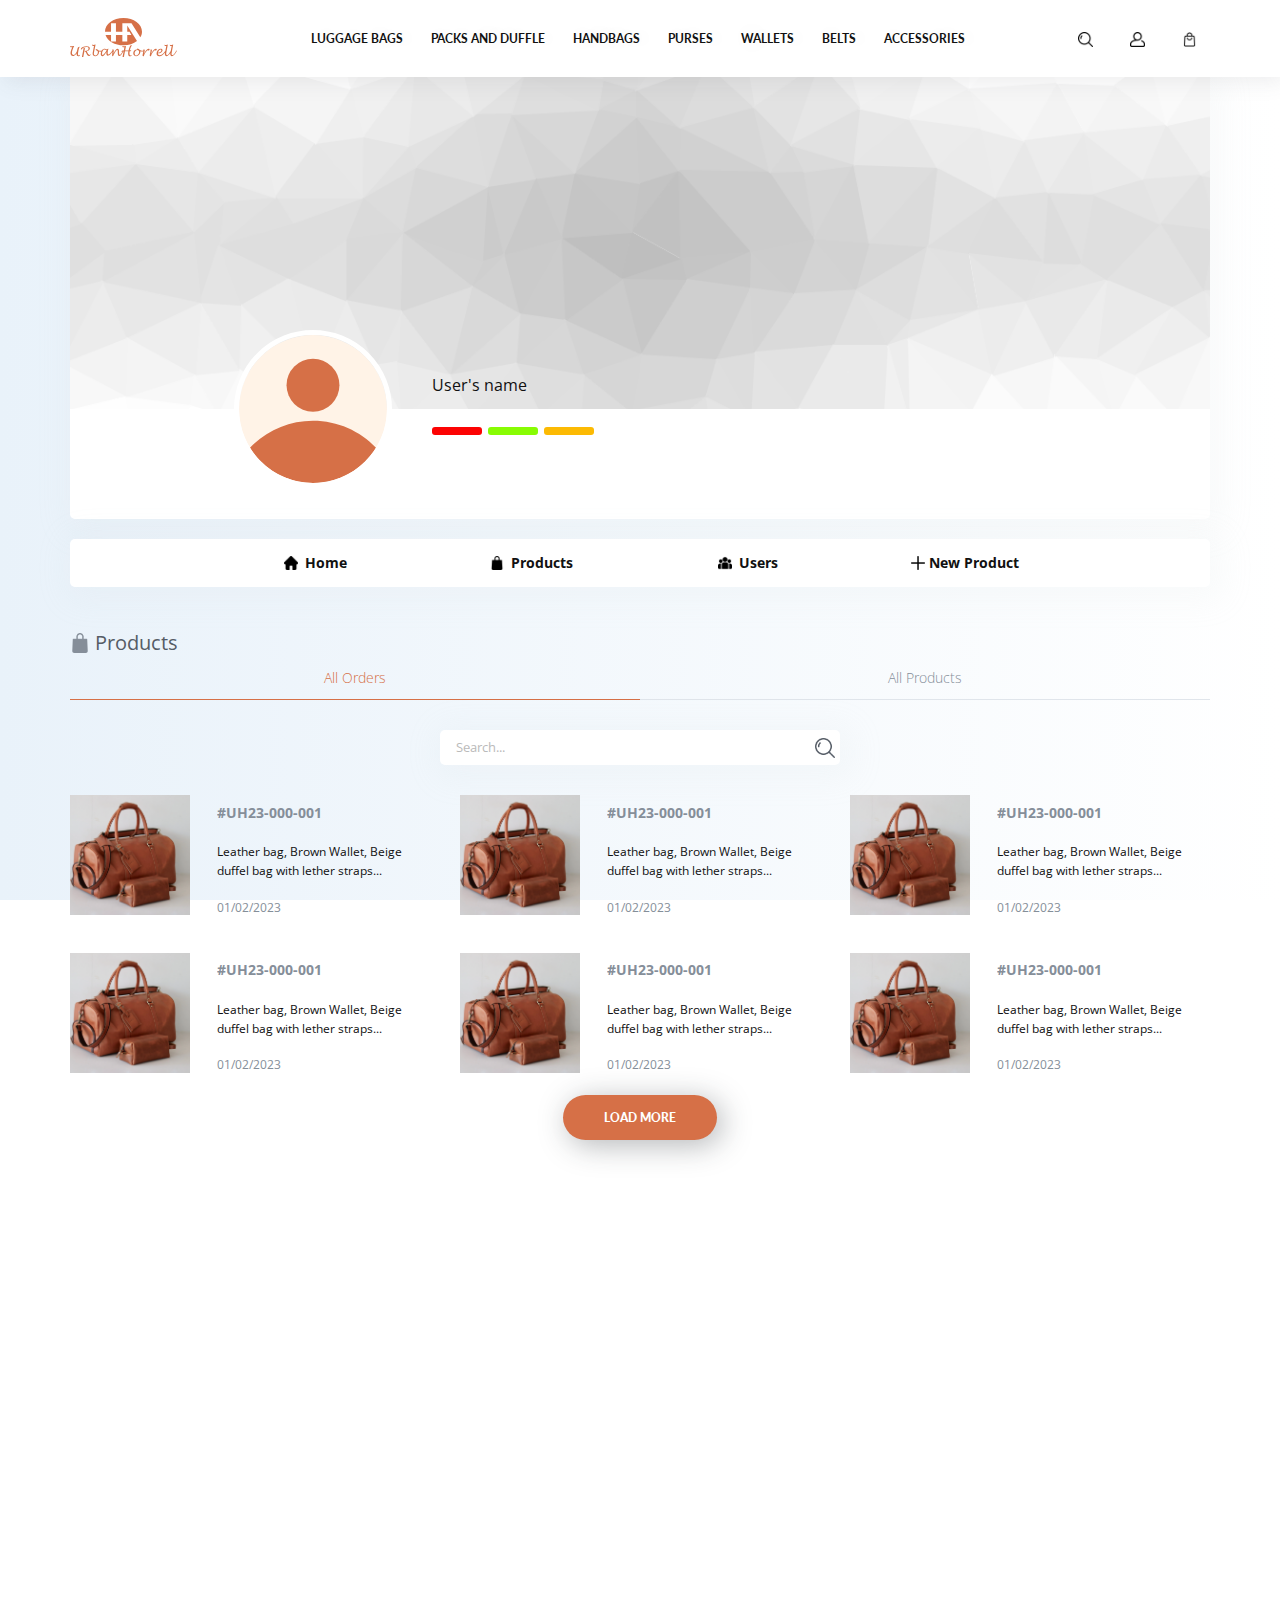
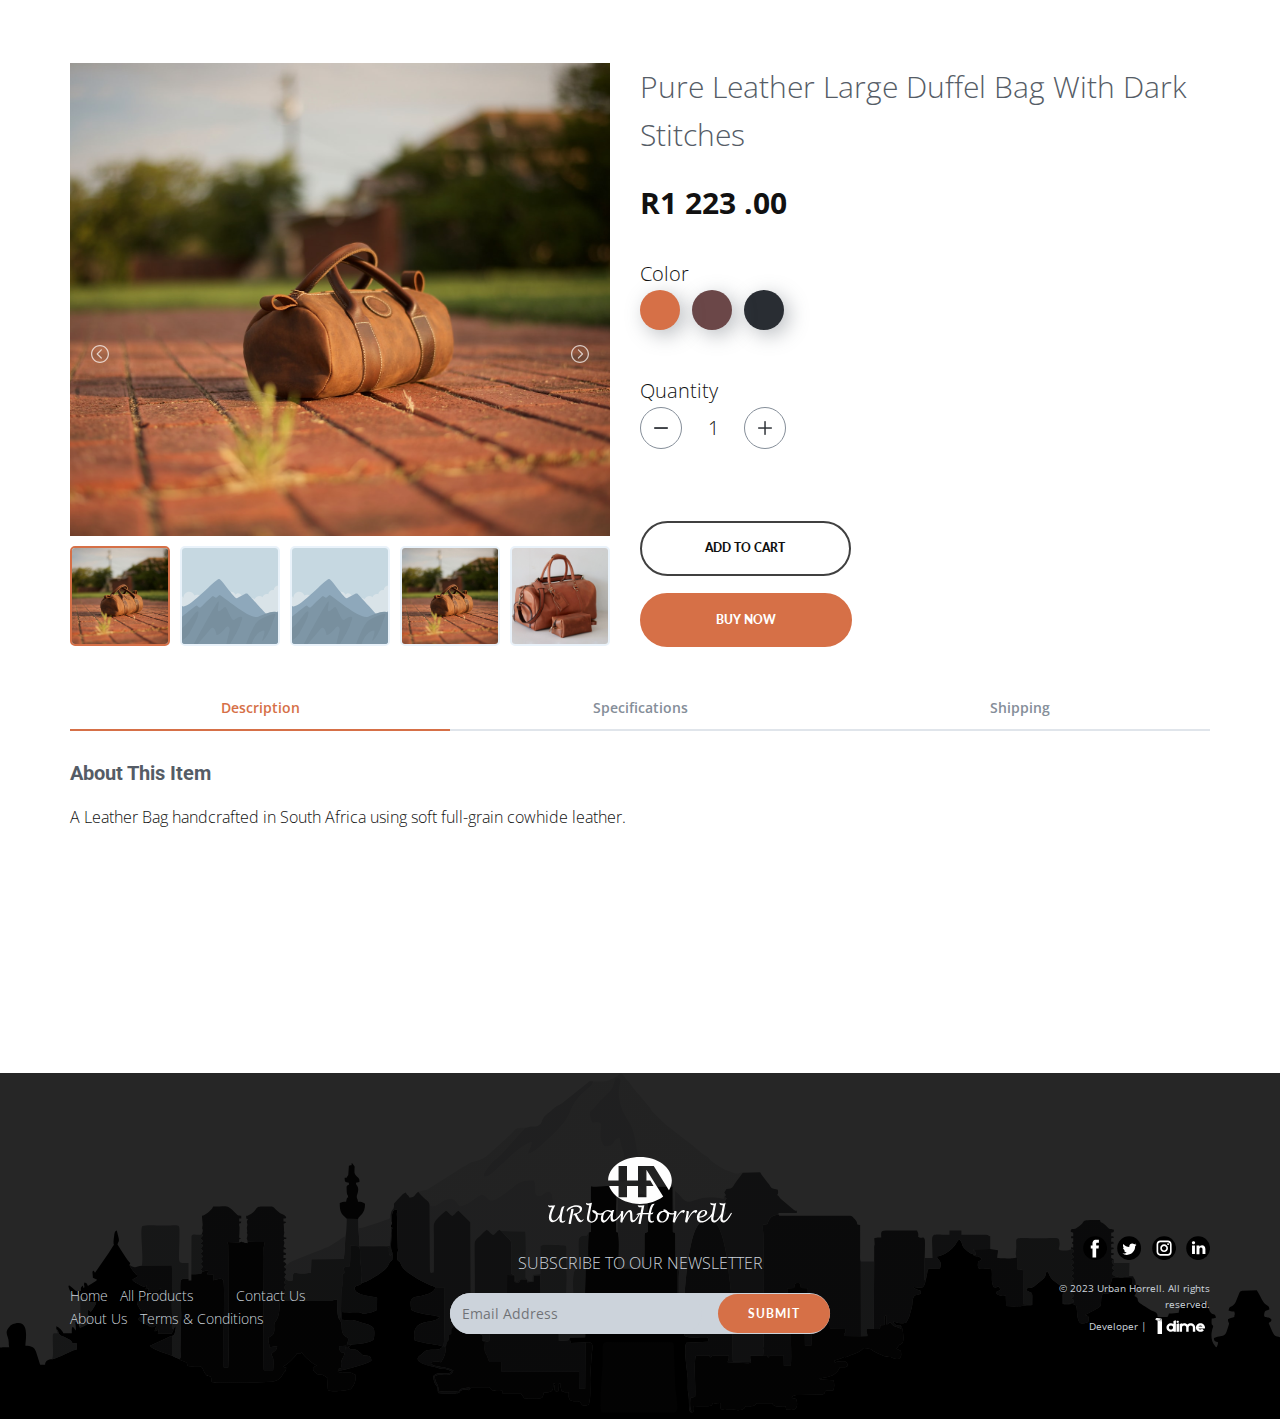
==== account.html @ 52ab2c1e "Initial Upload" ====
<!DOCTYPE html>
<html style="font-size: 16px;" lang="en"><head>
    <meta name="viewport" content="width=device-width, initial-scale=1.0">
    <meta charset="utf-8">
    <meta name="keywords" content="">
    <meta name="description" content="">
    <title>Account | Urban Horrell - Leather Bags </title>
    <link rel="stylesheet" href="nicepage.css" media="screen">
<link rel="stylesheet" href="account.css" media="screen">
    <script class="u-script" type="text/javascript" src="jquery.js" defer=""></script>
    <script class="u-script" type="text/javascript" src="nicepage.js" defer=""></script>
    <meta name="generator" content="Nicepage 5.4.4, nicepage.com">
    <meta name="referrer" content="origin">
    <link id="u-theme-google-font" rel="stylesheet" href="https://fonts.googleapis.com/css?family=Roboto:100,100i,300,300i,400,400i,500,500i,700,700i,900,900i|Open+Sans:300,300i,400,400i,500,500i,600,600i,700,700i,800,800i">
    <link id="u-page-google-font" rel="stylesheet" href="https://fonts.googleapis.com/css?family=Lato:100,100i,300,300i,400,400i,700,700i,900,900i">
<script src="https://code.jquery.com/jquery-3.6.3.min.js" integrity="sha256-pvPw+upLPUjgMXY0G+8O0xUf+/Im1MZjXxxgOcBQBXU=" crossorigin="anonymous"></script>






    <script type="application/ld+json">{
		"@context": "http://schema.org",
		"@type": "Organization",
		"name": "urban horrell",
		"logo": "images/logo.svg",
		"sameAs": []
}</script>
    <meta name="theme-color" content="#478ac9">
    <meta property="og:title" content="account">
    <meta property="og:type" content="website">
  <meta data-intl-tel-input-cdn-path="intlTelInput/"></head>
  <body class="u-body u-xl-mode" data-lang="en"><header class="u-align-center-sm u-align-center-xs u-box-shadow u-clearfix u-header u-text-shadow u-white u-header" id="sec-8e7b"><div class="u-clearfix u-sheet u-sheet-1">
        <a href="home.html" class="u-image u-logo u-image-1" data-image-width="45" data-image-height="16" title="home">
          <img src="images/logo.svg" class="u-logo-image u-logo-image-1">
        </a>
        <nav class="u-align-center u-menu u-menu-one-level u-offcanvas u-menu-1">
          <div class="menu-collapse u-custom-font u-font-lato" style="font-size: 0.625rem; font-weight: 700;">
            <a class="u-button-style u-custom-text-active-color u-custom-text-color u-custom-text-hover-color u-file-icon u-nav-link u-text-custom-color-1 u-file-icon-1" href="#">
              <img src="images/7630204-eec6f9e5.png" alt="">
            </a>
          </div>
          <div class="u-custom-menu u-nav-container">
            <ul class="u-custom-font u-font-lato u-nav u-unstyled u-nav-1"><li class="u-nav-item"><a class="u-button-style u-nav-link u-text-active-custom-color-1 u-text-hover-custom-color-1" href="bags.html" style="padding: 10px 14px;">LUGGAGE BAGS</a>
  </li><li class="u-nav-item"><a class="u-button-style u-nav-link u-text-active-custom-color-1 u-text-hover-custom-color-1" href="packs.html" style="padding: 10px 14px;">PACKS AND DUFFLE</a>
  </li><li class="u-nav-item"><a class="u-button-style u-nav-link u-text-active-custom-color-1 u-text-hover-custom-color-1" href="handbangs.html" style="padding: 10px 14px;">HANDBAGS</a>
  </li><li class="u-nav-item"><a class="u-button-style u-nav-link u-text-active-custom-color-1 u-text-hover-custom-color-1" href="purses.html" style="padding: 10px 14px;">PURSES</a>
  </li><li class="u-nav-item"><a class="u-button-style u-nav-link u-text-active-custom-color-1 u-text-hover-custom-color-1" href="wallets.html" style="padding: 10px 14px;">WALLETS</a>
  </li><li class="u-nav-item"><a class="u-button-style u-nav-link u-text-active-custom-color-1 u-text-hover-custom-color-1" href="belts.html" style="padding: 10px 14px;">BELTS</a>
  </li><li class="u-nav-item"><a class="u-button-style u-nav-link u-text-active-custom-color-1 u-text-hover-custom-color-1" href="accessories.html" style="padding: 10px 19px 10px 14px;">ACCESSORIES</a>
  </li></ul>
          </div>
          <div class="u-custom-menu u-nav-container-collapse">
            <div class="u-align-center u-container-style u-custom-color-1 u-expanded-width-md u-expanded-width-sm u-expanded-width-xs u-inner-container-layout u-opacity u-opacity-95 u-sidenav u-sidenav-1" data-offcanvas-width="820">
              <div class="u-inner-container-layout u-sidenav-overflow">
                <div class="u-menu-close"></div>
                <ul class="u-align-center u-nav u-popupmenu-items u-text-active-palette-1-light-2 u-text-hover-palette-1-light-2 u-unstyled u-nav-2"><li class="u-nav-item"><a class="u-button-style u-nav-link" href="home.html">LUGGAGE BAGS</a>
</li><li class="u-nav-item"><a class="u-button-style u-nav-link" href="packs.html">PACKS AND DUFFLE</a>
</li><li class="u-nav-item"><a class="u-button-style u-nav-link" href="handbangs.html">HANDBAGS</a>
</li><li class="u-nav-item"><a class="u-button-style u-nav-link"  href="purses.html">PURSES</a>
</li><li class="u-nav-item"><a class="u-button-style u-nav-link" href="wallets.html">WALLETS</a>
</li><li class="u-nav-item"><a class="u-button-style u-nav-link" href="belts.html">BELTS</a>
</li><li class="u-nav-item"><a class="u-button-style u-nav-link" href="accessories.html">ACCESSORIES</a>
</li></ul>
                <img class="u-hidden-lg u-hidden-xl u-image u-image-contain u-image-default u-preserve-proportions u-image-2" src="images/wlogo.svg" alt="" data-image-width="45" data-image-height="16">
                <div class="u-container-align-center u-container-style u-group u-hidden-md u-hidden-sm u-hidden-xs u-shape-rectangle u-group-1">
                  <div class="u-container-layout u-valign-middle-lg u-valign-middle-xl u-container-layout-1">
                    <div class="u-align-center u-expanded-width u-list u-list-1">
                      <div class="u-repeater u-repeater-1">
                        <div class="u-container-style u-list-item u-repeater-item">
                          <div class="u-container-layout u-similar-container u-valign-top u-container-layout-2"><span class="u-file-icon u-hover-feature u-icon u-icon-1"><img src="images/711319.png" alt=""></span>
                          </div>
                        </div>
                        <div class="u-container-style u-list-item u-repeater-item">
                          <div class="u-container-layout u-similar-container u-valign-top u-container-layout-3"><span class="u-file-icon u-hover-feature u-icon u-icon-2"><img src="images/1621561.png" alt=""></span>
                          </div>
                        </div>
                        <div class="u-container-style u-list-item u-repeater-item">
                          <div class="u-container-layout u-similar-container u-valign-top u-container-layout-4"><span class="u-file-icon u-hover-feature u-icon u-icon-3"><img src="images/2662503.png" alt=""></span>
                          </div>
                        </div>
                      </div>
                    </div>
                  </div>
                </div>
                <div class="u-container-align-center u-container-style u-group u-hidden-md u-hidden-sm u-hidden-xs u-shape-rectangle u-group-2">
                  <div class="u-container-layout u-valign-middle-lg u-valign-middle-xl u-container-layout-5">
                    <div class="u-align-center u-expanded-width u-list u-list-2">
                      <div class="u-repeater u-repeater-2">
                        <div class="u-container-style u-list-item u-repeater-item">
                          <div class="u-container-layout u-similar-container u-valign-top u-container-layout-6"><span class="u-file-icon u-hover-feature u-icon u-icon-4"><img src="images/711319.png" alt=""></span>
                          </div>
                        </div>
                        <div class="u-container-style u-list-item u-repeater-item">
                          <div class="u-container-layout u-similar-container u-valign-top u-container-layout-7"><span class="u-file-icon u-hover-feature u-icon u-icon-5"><img src="images/1621561.png" alt=""></span>
                          </div>
                        </div>
                        <div class="u-container-style u-list-item u-repeater-item">
                          <div class="u-container-layout u-similar-container u-valign-top u-container-layout-8"><span class="u-file-icon u-hover-feature u-icon u-icon-6"><img src="images/2662503.png" alt=""></span>
                          </div>
                        </div>
                      </div>
                    </div>
                  </div>
                </div>
              </div>
            </div>
            <div class="u-black u-menu-overlay u-opacity u-opacity-70"></div>
          </div>
          <!--Search Sectio-->
          <style media="screen">

          </style>
          <div class="search">
            <input type="text" name="" value="" placeholder="Search...">
            <span class="close_search">&#10005;</span>
          </div>
          <div class="search_results">
            <table class="result_row" data-href="product.html" >
              <tr>
                <td class="piccell">
                  <img src="images/bag.webp" width="80px" height="80px" alt="bag">
                </td>
                <td class="namecell">Leather Bag With Dark Straps</td>
                <td class="pricecell">R123.00</td>
              </tr>
            </table>
            <table class="result_row" data-href="product.html" >
              <tr>
                <td class="piccell">
                  <img src="images/bag.webp" width="80px" height="80px" alt="bag">
                </td>
                <td class="namecell">Leather Bag With Dark Straps</td>
                <td class="pricecell">R123.00</td>
              </tr>
            </table>
            <table class="result_row" data-href="product.html" >
              <tr>
                <td class="piccell">
                  <img src="images/bag.webp" width="80px" height="80px" alt="bag">
                </td>
                <td class="namecell">Leather Bag With Dark Straps</td>
                <td class="pricecell">R123.00</td>
              </tr>
            </table>


          </div>
          <!--End Search-->
        </nav>
        <div class="u-container-align-center u-container-style u-group u-hidden-md u-hidden-sm u-hidden-xs u-shape-rectangle u-group-3">
          <div class="u-container-layout u-valign-middle-lg u-valign-middle-xl u-container-layout-9">
            <div class="u-align-center u-expanded-width u-list u-list-3">
              <div class="u-repeater u-repeater-3">
                <div class="u-container-style u-list-item u-repeater-item" title="Search">
                  <div class="u-container-layout u-similar-container u-valign-top u-container-layout-10 search_icon"><span class="u-file-icon u-hover-feature u-icon u-icon-7"><img src="images/711319.png" alt=""></span>
                  </div>
                </div>
                <div class="u-container-style u-list-item u-repeater-item" data-href="account.html" title="Account">
                  <div class="u-container-layout u-similar-container u-valign-top u-container-layout-11"><span class="u-file-icon u-hover-feature u-icon u-icon-8"><img src="images/1621561.png" alt=""></span>
                  </div>
                </div>
                <div class="u-container-style u-list-item u-repeater-item" data-href="cart.html" title="Shopping Cart">
                  <div class="u-container-layout u-similar-container u-valign-top u-container-layout-12"><span class="u-file-icon u-hover-feature u-icon u-icon-9"><img src="images/2662503.png" alt=""></span>
                  </div>
                </div>
              </div>
            </div>
          </div>
        </div>
      </div></header>
    <section class="u-clearfix u-section-1" id="sec-8ab8">
      <div class="u-clearfix u-sheet u-sheet-1">
        <div class="u-container-style u-expanded-width u-group u-radius-5 u-shape-round u-white u-group-1">
          <div class="u-container-layout u-valign-bottom-xs u-container-layout-1">
            <div class="u-container-style u-expanded-width u-group u-image u-image-1" data-image-width="1192" data-image-height="580">
              <div class="u-container-layout u-container-layout-2">
                <div class="u-align-center u-clearfix u-layout-wrap u-layout-wrap-1">
                  <div class="u-layout">
                    <div class="u-layout-row">
                      <div class="u-container-style u-layout-cell u-size-15 u-layout-cell-1">
                        <div class="u-container-layout u-valign-bottom u-container-layout-3">
                          <img class="u-align-center u-border-5 u-border-white u-image u-image-circle u-image-contain u-preserve-proportions u-image-2" src="images/user.svg" alt="" data-image-width="28" data-image-height="28">
                        </div>
                      </div>
                      <div class="u-container-style u-layout-cell u-size-45 u-layout-cell-2">
                        <div class="u-container-layout u-container-layout-4">
                          <div class="u-expanded-width u-table u-table-responsive u-table-1">
                            <style media="screen">
                              .access_levels{
                                display: inline-block;
                                border-radius: 3px;
                                width: 50px;
                                height: 8px;
                                margin-right: 6px;
                              }
                              #level_1{
                                background:#fc0303;
                              }

                              #level_2{
                                background:#88fc03;
                              }

                              #level_3{
                                background:#fcba03;
                              }
                            </style>
                            <table class="u-table-entity">
                              <colgroup>
                                <col width="100%">
                              </colgroup>
                              <tbody class="u-table-body">
                                <tr style="height: 45px;">
                                  <td class="u-table-cell">User's name</td>
                                </tr>
                                <tr style="height: 45px;">
                                  <td class="u-table-cell u-table-cell-2"> <span class="access_levels" id="level_1"></span><span class="access_levels" id="level_2"></span><span class="access_levels" id="level_3"></span></td>
                                </tr>
                              </tbody>
                            </table>
                          </div>
                        </div>
                      </div>
                    </div>
                  </div>
                </div>
              </div>
            </div>
          </div>
        </div>
      </div>
    </section>
    <section class="u-clearfix u-section-2" id="sec-aa7a">
      <div class="u-clearfix u-sheet u-valign-middle u-sheet-1">
        <div class="u-container-style u-expanded-width u-group u-radius-5 u-shape-round u-white u-group-1">
          <div class="u-container-layout u-container-layout-1">
            <div class="u-align-center u-list u-list-1">
              <div class="u-repeater u-repeater-1">
                <div class="u-container-style u-hover-feature u-list-item u-repeater-item u-shape-rectangle u-list-item-1" data-href="account.html" title="account">
                  <div class="u-container-layout u-similar-container u-container-layout-2">
                    <p class="u-align-center u-text u-text-default u-text-1"><span class="u-file-icon u-icon u-icon-1"><img src="images/1946436.png" alt=""></span>&nbsp;Home
                    </p>
                  </div>
                </div>
                <div class="u-container-style u-hover-feature u-list-item u-repeater-item u-shape-rectangle u-list-item-2" data-href="account.html#sec-a807">
                  <div class="u-container-layout u-similar-container u-container-layout-3">
                    <p class="u-align-center u-text u-text-default u-text-2"><span class="u-file-icon u-icon u-icon-2"><img src="images/2430422.png" alt=""></span>&nbsp;​Products
                    </p>
                  </div>
                </div>
                <div class="u-container-style u-hover-feature u-list-item u-repeater-item u-shape-rectangle u-list-item-3" data-href="account.html#sec-451f">
                  <div class="u-container-layout u-similar-container u-container-layout-4">
                    <p class="u-align-center u-text u-text-default u-text-3"><span class="u-file-icon u-icon u-icon-3"><img src="images/681494.png" alt=""></span>&nbsp;Users
                    </p>
                  </div>
                </div>
                <div class="u-container-style u-hover-feature u-list-item u-repeater-item u-shape-rectangle u-list-item-4" data-href="account.html#sec-2985">
                  <div class="u-container-layout u-similar-container u-container-layout-5">
                    <p class="u-align-center u-text u-text-default u-text-4"><span class="u-file-icon u-icon u-icon-4"><img src="images/1828925.png" alt=""></span>&nbsp;New Product
                    </p>
                  </div>
                </div>
              </div>
            </div>
          </div>
        </div>
      </div>
    </section>
    <style media="screen">
      .product_search{
        border: 0;
        font-size: 13px;
        color: gray;
        margin-left: 10px;
      }
      .order_table{
        overflow: hidden;
      }
      .order_table img{
        object-fit: cover;
        }
      .order_table td{
      padding: 0 !important;
      overflow: hidden;
        }
    </style>
    <section class="u-clearfix u-section-3" id="sec-a807">
      <div class="u-clearfix u-sheet u-sheet-1">
        <p class="u-align-left u-text u-text-palette-5-dark-2 u-text-1"><span class="u-file-icon u-icon u-text-palette-5-dark-1 u-icon-1"><img src="images/2430422-a87044a3.png" alt=""></span>&nbsp;Products
        </p>
        <div class="u-expanded-width u-tab-links-align-justify u-tabs u-tabs-1">
          <ul class="u-spacing-0 u-tab-list u-unstyled" role="tablist">
            <li class="u-tab-item" role="presentation">
              <a class="active u-border-1 u-border-active-custom-color-1 u-border-hover-custom-color-2 u-border-no-left u-border-no-right u-border-no-top u-border-palette-5-light-2 u-button-style u-tab-link u-text-active-custom-color-1 u-text-palette-5-dark-1 u-tab-link-1" id="link-tab-e131" href="#tab-e131" role="tab" aria-controls="tab-e131" aria-selected="true">All Orders</a>
            </li>
            <li class="u-tab-item" role="presentation">
              <a class="u-border-1 u-border-active-custom-color-1 u-border-hover-custom-color-2 u-border-no-left u-border-no-right u-border-no-top u-border-palette-5-light-2 u-button-style u-tab-link u-text-active-custom-color-1 u-text-palette-5-dark-1 u-tab-link-2" id="link-tab-e8c5" href="#tab-e8c5" role="tab" aria-controls="tab-e8c5" aria-selected="false">All Products</a>
            </li>
          </ul>
          <div class="u-tab-content">
            <div class="u-align-left u-container-style u-shape-rectangle u-tab-active u-tab-pane" id="tab-e131" role="tabpanel" aria-labelledby="link-tab-e131">
              <div class="u-container-layout u-container-layout-1">
                <div class="u-container-align-center u-container-style u-group u-radius-5 u-shape-round u-white u-group-1">
                  <div class="u-container-layout u-container-layout-2 search_holder">
                    <div class="u-container-align-left u-container-style u-group u-shape-rectangle u-group-2">
                      <input class="u-container-layout u-container-layout-3 product_search" type="text" name="search" value="" placeholder="Search...">
                    </div><span class="u-align-center u-file-icon u-icon u-text-palette-5-dark-2 u-icon-2"><img src="images/711319-fee4ad7f.png" alt=""></span>
                  </div>
                </div>
                <div class="u-expanded-width u-list u-list-1">
                  <div class="u-repeater u-repeater-1">
                    <div class="u-container-style u-hover-feature u-list-item u-radius-5 u-repeater-item u-shape-round u-list-item-1" data-href="orders.html" title="order">
                      <div class="u-container-layout u-similar-container u-container-layout-4">
                        <div class="u-table u-table-responsive u-table-1">
                          <table class="u-table-entity order_table">
                            <colgroup>
                              <col width="40.8%">
                              <col width="59.2%">
                            </colgroup>
                            <tbody class="u-table-body">
                              <tr>
                                <td class="u-table-cell" rowspan="3">
                                  <img src="images/bag.webp" width="120px" height="120px" alt="bag">
                                </td>
                                <td class="u-table-cell u-text-palette-5-dark-1 u-table-cell-2">#UH23-000-001</td>
                              </tr>
                              <tr>
                                <td class="u-table-cell u-table-cell-4">Leather bag, Brown Wallet, Beige duffel bag with lether straps...</td>
                              </tr>
                              <tr>
                                <td class="u-table-cell u-text-palette-5-dark-1 u-table-cell-6">01/02/2023</td>
                              </tr>
                            </tbody>
                          </table>
                        </div>
                      </div>
                    </div>
                    <div class="u-container-style u-hover-feature u-list-item u-radius-5 u-repeater-item u-shape-round u-list-item-2" data-href="orders.html" title="order">
                      <div class="u-container-layout u-similar-container u-container-layout-5">
                        <div class="u-table u-table-responsive u-table-1">
                          <table class="u-table-entity order_table">
                            <colgroup>
                              <col width="40.8%">
                              <col width="59.2%">
                            </colgroup>
                            <tbody class="u-table-body">
                              <tr>
                                <td class="u-table-cell" rowspan="3">
                                  <img src="images/bag.webp" width="120px" height="120px" alt="bag">
                                </td>
                                <td class="u-table-cell u-text-palette-5-dark-1 u-table-cell-2">#UH23-000-001</td>
                              </tr>
                              <tr>
                                <td class="u-table-cell u-table-cell-4">Leather bag, Brown Wallet, Beige duffel bag with lether straps...</td>
                              </tr>
                              <tr>
                                <td class="u-table-cell u-text-palette-5-dark-1 u-table-cell-6">01/02/2023</td>
                              </tr>
                            </tbody>
                          </table>
                        </div></div>
                    </div>
                    <div class="u-container-style u-hover-feature u-list-item u-radius-5 u-repeater-item u-shape-round u-list-item-3"  data-href="orders.html" title="order">
                      <div class="u-container-layout u-similar-container u-container-layout-6">
                        <div class="u-table u-table-responsive u-table-1">
                          <table class="u-table-entity order_table">
                            <colgroup>
                              <col width="40.8%">
                              <col width="59.2%">
                            </colgroup>
                            <tbody class="u-table-body">
                              <tr>
                                <td class="u-table-cell" rowspan="3">
                                  <img src="images/bag.webp" width="120px" height="120px" alt="bag">
                                </td>
                                <td class="u-table-cell u-text-palette-5-dark-1 u-table-cell-2">#UH23-000-001</td>
                              </tr>
                              <tr>
                                <td class="u-table-cell u-table-cell-4">Leather bag, Brown Wallet, Beige duffel bag with lether straps...</td>
                              </tr>
                              <tr>
                                <td class="u-table-cell u-text-palette-5-dark-1 u-table-cell-6">01/02/2023</td>
                              </tr>
                            </tbody>
                          </table>
                        </div></div>
                    </div>
                    <div class="u-container-style u-hover-feature u-list-item u-radius-5 u-repeater-item u-shape-round u-list-item-4" data-href="orders.html" title="order">
                      <div class="u-container-layout u-similar-container u-container-layout-7">
                        <div class="u-table u-table-responsive u-table-1">
                          <table class="u-table-entity order_table">
                            <colgroup>
                              <col width="40.8%">
                              <col width="59.2%">
                            </colgroup>
                            <tbody class="u-table-body">
                              <tr>
                                <td class="u-table-cell" rowspan="3">
                                  <img src="images/bag.webp" width="120px" height="120px" alt="bag">
                                </td>
                                <td class="u-table-cell u-text-palette-5-dark-1 u-table-cell-2">#UH23-000-001</td>
                              </tr>
                              <tr>
                                <td class="u-table-cell u-table-cell-4">Leather bag, Brown Wallet, Beige duffel bag with lether straps...</td>
                              </tr>
                              <tr>
                                <td class="u-table-cell u-text-palette-5-dark-1 u-table-cell-6">01/02/2023</td>
                              </tr>
                            </tbody>
                          </table>
                        </div></div>
                    </div>
                    <div class="u-container-style u-hover-feature u-list-item u-radius-5 u-repeater-item u-shape-round u-list-item-5" data-href="orders.html" title="order">
                      <div class="u-container-layout u-similar-container u-container-layout-8">
                        <div class="u-table u-table-responsive u-table-1">
                          <table class="u-table-entity order_table">
                            <colgroup>
                              <col width="40.8%">
                              <col width="59.2%">
                            </colgroup>
                            <tbody class="u-table-body">
                              <tr>
                                <td class="u-table-cell" rowspan="3">
                                  <img src="images/bag.webp" width="120px" height="120px" alt="bag">
                                </td>
                                <td class="u-table-cell u-text-palette-5-dark-1 u-table-cell-2">#UH23-000-001</td>
                              </tr>
                              <tr>
                                <td class="u-table-cell u-table-cell-4">Leather bag, Brown Wallet, Beige duffel bag with lether straps...</td>
                              </tr>
                              <tr>
                                <td class="u-table-cell u-text-palette-5-dark-1 u-table-cell-6">01/02/2023</td>
                              </tr>
                            </tbody>
                          </table>
                        </div></div>
                    </div>
                    <div class="u-container-style u-hover-feature u-list-item u-radius-5 u-repeater-item u-shape-round u-list-item-6" data-href="orders.html" title="order">
                      <div class="u-container-layout u-similar-container u-container-layout-9">
                        <div class="u-table u-table-responsive u-table-1">
                          <table class="u-table-entity order_table">
                            <colgroup>
                              <col width="40.8%">
                              <col width="59.2%">
                            </colgroup>
                            <tbody class="u-table-body">
                              <tr>
                                <td class="u-table-cell" rowspan="3">
                                  <img src="images/bag.webp" width="120px" height="120px" alt="bag">
                                </td>
                                <td class="u-table-cell u-text-palette-5-dark-1 u-table-cell-2">#UH23-000-001</td>
                              </tr>
                              <tr>
                                <td class="u-table-cell u-table-cell-4">Leather bag, Brown Wallet, Beige duffel bag with lether straps...</td>
                              </tr>
                              <tr>
                                <td class="u-table-cell u-text-palette-5-dark-1 u-table-cell-6">01/02/2023</td>
                              </tr>
                            </tbody>
                          </table>
                        </div></div>
                    </div>
                  </div>
                </div>

                <a href="#" class="u-align-center u-border-none u-btn u-btn-round u-button-style u-custom-color-1 u-custom-font u-font-lato u-radius-50 u-btn-1">LOAD MORE</a>
              </div>
            </div>
            <div class="u-align-left u-container-style u-shape-rectangle u-tab-pane" id="tab-e8c5" role="tabpanel" aria-labelledby="link-tab-e8c5">
              <div class="u-container-layout u-valign-top u-container-layout-10">
                <div class="u-container-align-center u-container-style u-group u-radius-5 u-shape-round u-white u-group-3">
                  <div class="u-container-layout u-container-layout-11">
                    <div class="u-container-align-left u-container-style u-group u-shape-rectangle u-group-4">
                      <input class="u-container-layout u-container-layout-12 product_search" type="text" name="search" value="" placeholder="Search...">
                    </div><span class="u-align-center u-file-icon u-icon u-text-palette-5-dark-1 u-icon-3"><img src="images/711319-3073e363.png" alt=""></span>
                  </div>
                </div>
                <div class="u-expanded-width u-list u-list-2">
                  <div class="u-repeater u-repeater-2">
                    <div class="u-container-style u-hover-feature u-list-item u-radius-5 u-repeater-item u-shape-round u-list-item-7" data-href="product.html" title="home">
                      <div class="u-container-layout u-similar-container u-valign-top u-container-layout-13">
                        <img class="u-image u-image-default u-preserve-proportions u-image-1" src="images/duffel.jpg" alt="" data-image-width="1920" data-image-height="1281">
                        <div class="u-expanded-width u-table u-table-responsive u-table-2">
                          <table class="u-table-entity">
                            <colgroup>
                              <col width="100%">
                            </colgroup>
                            <tbody class="u-table-body">
                              <tr style="height: 45px;">
                                <td class="u-table-cell u-text-palette-5-dark-2 u-table-cell-7">Pure Leather Large Duffel Bag With Dark..<br>
                                </td>
                              </tr>
                            </tbody>
                          </table>
                        </div>
                      </div>
                    </div>
                    <div class="u-container-style u-hover-feature u-list-item u-radius-5 u-repeater-item u-shape-round u-list-item-8" data-href="product.html">
                      <div class="u-container-layout u-similar-container u-valign-top u-container-layout-14">
                        <img class="u-image u-image-default u-preserve-proportions u-image-2" src="images/DSC0798_250x2502x.webp" alt="" data-image-width="500" data-image-height="492">
                        <div class="u-expanded-width u-table u-table-responsive u-table-3">
                          <table class="u-table-entity">
                            <colgroup>
                              <col width="100%">
                            </colgroup>
                            <tbody class="u-table-body">
                              <tr style="height: 47px;">
                                <td class="u-table-cell u-text-palette-5-dark-2 u-table-cell-8"> Pure Leather Large Duffel Bag With Dark..<br>
                                </td>
                              </tr>
                            </tbody>
                          </table>
                        </div>
                      </div>
                    </div>
                    <div class="u-container-style u-hover-feature u-list-item u-radius-5 u-repeater-item u-shape-round u-list-item-9" data-href="product.html">
                      <div class="u-container-layout u-similar-container u-valign-top u-container-layout-15">
                        <img class="u-image u-image-default u-preserve-proportions u-image-3" src="images/duffel.jpg" alt="" data-image-width="1920" data-image-height="1281">
                        <div class="u-expanded-width u-table u-table-responsive u-table-4">
                          <table class="u-table-entity">
                            <colgroup>
                              <col width="100%">
                            </colgroup>
                            <tbody class="u-table-body">
                              <tr style="height: 47px;">
                                <td class="u-table-cell u-text-palette-5-dark-2 u-table-cell-9"> Pure Leather Large Duffel Bag With Dark..<br>
                                </td>
                              </tr>
                            </tbody>
                          </table>
                        </div>
                      </div>
                    </div>
                    <div class="u-container-style u-hover-feature u-list-item u-radius-5 u-repeater-item u-shape-round u-list-item-10" data-href="product.html">
                      <div class="u-container-layout u-similar-container u-valign-top u-container-layout-16">
                        <img class="u-image u-image-default u-preserve-proportions u-image-4" src="images/duffel.jpg" alt="" data-image-width="1920" data-image-height="1281">
                        <div class="u-expanded-width u-table u-table-responsive u-table-5">
                          <table class="u-table-entity">
                            <colgroup>
                              <col width="100%">
                            </colgroup>
                            <tbody class="u-table-body">
                              <tr style="height: 69px;">
                                <td class="u-table-cell u-text-palette-5-dark-2 u-table-cell-10"> Pure Leather Large Duffel Bag With Dark..<br>
                                </td>
                              </tr>
                            </tbody>
                          </table>
                        </div>
                      </div>
                    </div>
                    <div class="u-container-style u-hover-feature u-list-item u-radius-5 u-repeater-item u-shape-round u-list-item-11" data-href="product.html">
                      <div class="u-container-layout u-similar-container u-valign-top u-container-layout-17">
                        <img class="u-image u-image-default u-preserve-proportions u-image-5" src="images/duffel.jpg" alt="" data-image-width="1920" data-image-height="1281">
                        <div class="u-expanded-width u-table u-table-responsive u-table-6">
                          <table class="u-table-entity">
                            <colgroup>
                              <col width="100%">
                            </colgroup>
                            <tbody class="u-table-body">
                              <tr style="height: 47px;">
                                <td class="u-table-cell u-text-palette-5-dark-2 u-table-cell-11"> Pure Leather Large Duffel Bag With Dark..<br>
                                </td>
                              </tr>
                            </tbody>
                          </table>
                        </div>
                      </div>
                    </div>
                    <div class="u-container-style u-hover-feature u-list-item u-radius-5 u-repeater-item u-shape-round u-list-item-12" data-href="product.html">
                      <div class="u-container-layout u-similar-container u-valign-top u-container-layout-18">
                        <img class="u-image u-image-default u-preserve-proportions u-image-6" src="images/duffel.jpg" alt="" data-image-width="1920" data-image-height="1281">
                        <div class="u-expanded-width u-table u-table-responsive u-table-7">
                          <table class="u-table-entity">
                            <colgroup>
                              <col width="100%">
                            </colgroup>
                            <tbody class="u-table-body">
                              <tr style="height: 47px;">
                                <td class="u-table-cell u-text-palette-5-dark-2 u-table-cell-12"> Pure Leather Large Duffel Bag With Dark..<br>
                                </td>
                              </tr>
                            </tbody>
                          </table>
                        </div>
                      </div>
                    </div>
                    <div class="u-container-style u-hover-feature u-list-item u-radius-5 u-repeater-item u-shape-round u-list-item-13" data-href="product.html">
                      <div class="u-container-layout u-similar-container u-valign-top u-container-layout-19">
                        <img class="u-image u-image-default u-preserve-proportions u-image-7" src="images/duffel.jpg" alt="" data-image-width="1920" data-image-height="1281">
                        <div class="u-expanded-width u-table u-table-responsive u-table-8">
                          <table class="u-table-entity">
                            <colgroup>
                              <col width="100%">
                            </colgroup>
                            <tbody class="u-table-body">
                              <tr style="height: 47px;">
                                <td class="u-table-cell u-text-palette-5-dark-2 u-table-cell-13"> Pure Leather Large Duffel Bag With Dark..<br>
                                </td>
                              </tr>
                            </tbody>
                          </table>
                        </div>
                      </div>
                    </div>
                  </div>
                </div>
                <a href="#" class="u-align-center u-border-none u-btn u-btn-round u-button-style u-custom-color-1 u-custom-font u-font-lato u-radius-50 u-btn-2">LOAD MORE</a>
              </div>
            </div>
          </div>
        </div>
      </div>

    </section>
    <section class="u-align-center u-clearfix u-white u-section-4" id="sec-451f">
      <div class="u-clearfix u-sheet u-valign-middle u-sheet-1"></div>
    </section>
    <section class="u-clearfix u-section-5" id="sec-2985">
      <div class="u-clearfix u-sheet u-sheet-1">
        <div class="u-clearfix u-expanded-width u-layout-wrap u-layout-wrap-1">
          <div class="u-layout">
            <div class="u-layout-row">
              <div class="u-container-style u-layout-cell u-size-30 u-layout-cell-1">
                <div class="u-container-layout u-container-layout-1">
                  <div class="u-align-center u-carousel u-expanded-width u-gallery u-layout-thumbnails u-lightbox u-no-transition u-show-text-always u-gallery-1" id="carousel-e131" data-interval="5000" data-u-ride="carousel">
                    <div class="u-carousel-inner u-gallery-inner" role="listbox">
                      <div class="u-active u-carousel-item u-gallery-item u-shape-rectangle u-carousel-item-1">
                        <div class="u-back-slide" data-image-width="1920" data-image-height="1281">
                          <img class="u-back-image u-expanded" src="images/duffel.jpg" alt="Leather item">
                        </div>
                        <div class="u-over-slide u-over-slide-1">
                          <h3 class="u-gallery-heading">Sample Title</h3>
                          <p class="u-gallery-text">Sample Text</p>
                        </div>
                      </div>
                      <div class="u-carousel-item u-gallery-item u-shape-rectangle u-carousel-item-2">
                        <div class="u-back-slide">
                          <img class="u-back-image u-expanded" src="[data-uri]">
                        </div>
                        <div class="u-over-slide u-over-slide-2">
                          <h3 class="u-gallery-heading">Sample Title</h3>
                          <p class="u-gallery-text">Sample Text</p>
                        </div>
                      </div>
                      <div class="u-carousel-item u-gallery-item u-shape-rectangle u-carousel-item-3" data-image-width="2836" data-image-height="1875">
                        <div class="u-back-slide">
                          <img class="u-back-image u-expanded" src="[data-uri]">
                        </div>
                        <div class="u-over-slide u-over-slide-3">
                          <h3 class="u-gallery-heading">Sample Title</h3>
                          <p class="u-gallery-text">Sample Text</p>
                        </div>
                      </div>
                      <div class="u-carousel-item u-gallery-item u-shape-rectangle u-carousel-item-4" data-image-width="1920" data-image-height="1281">
                        <div class="u-back-slide">
                          <img class="u-back-image u-expanded" src="images/duffel.jpg">
                        </div>
                        <div class="u-over-slide u-over-slide-4">
                          <h3 class="u-gallery-heading"></h3>
                          <p class="u-gallery-text"></p>
                        </div>
                        <style data-mode="XL" data-visited="true"></style>
                        <style data-mode="LG" data-visited="true"></style>
                        <style data-mode="MD" data-visited="true"></style>
                        <style data-mode="SM" data-visited="true"></style>
                        <style data-mode="XS"></style>
                      </div>
                      <div class="u-carousel-item u-gallery-item u-shape-rectangle u-carousel-item-5" data-image-width="3000" data-image-height="2000">
                        <div class="u-back-slide">
                          <img class="u-back-image u-expanded" src="images/bag.webp">
                        </div>
                        <div class="u-over-slide u-over-slide-5">
                          <h3 class="u-gallery-heading"></h3>
                          <p class="u-gallery-text"></p>
                        </div>
                        <style data-mode="XL" data-visited="true"></style>
                        <style data-mode="LG" data-visited="true"></style>
                        <style data-mode="MD" data-visited="true"></style>
                        <style data-mode="SM" data-visited="true"></style>
                        <style data-mode="XS"></style>
                      </div>
                    </div>
                    <a class="u-absolute-vcenter u-carousel-control u-carousel-control-prev u-opacity u-opacity-70 u-spacing-10 u-text-white u-carousel-control-1" href="#carousel-e131" role="button" data-u-slide="prev">
                      <span aria-hidden="true">
                        <svg viewBox="0 0 129 129"><path d="m64.5,122.6c32,0 58.1-26 58.1-58.1s-26-58-58.1-58-58,26-58,58 26,58.1 58,58.1zm0-108c27.5,5.32907e-15 49.9,22.4 49.9,49.9s-22.4,49.9-49.9,49.9-49.9-22.4-49.9-49.9 22.4-49.9 49.9-49.9z"></path><path d="m70,93.5c0.8,0.8 1.8,1.2 2.9,1.2 1,0 2.1-0.4 2.9-1.2 1.6-1.6 1.6-4.2 0-5.8l-23.5-23.5 23.5-23.5c1.6-1.6 1.6-4.2 0-5.8s-4.2-1.6-5.8,0l-26.4,26.4c-0.8,0.8-1.2,1.8-1.2,2.9s0.4,2.1 1.2,2.9l26.4,26.4z"></path></svg>
                      </span>
                      <span class="sr-only">
                        <svg viewBox="0 0 129 129"><path d="m64.5,122.6c32,0 58.1-26 58.1-58.1s-26-58-58.1-58-58,26-58,58 26,58.1 58,58.1zm0-108c27.5,5.32907e-15 49.9,22.4 49.9,49.9s-22.4,49.9-49.9,49.9-49.9-22.4-49.9-49.9 22.4-49.9 49.9-49.9z"></path><path d="m70,93.5c0.8,0.8 1.8,1.2 2.9,1.2 1,0 2.1-0.4 2.9-1.2 1.6-1.6 1.6-4.2 0-5.8l-23.5-23.5 23.5-23.5c1.6-1.6 1.6-4.2 0-5.8s-4.2-1.6-5.8,0l-26.4,26.4c-0.8,0.8-1.2,1.8-1.2,2.9s0.4,2.1 1.2,2.9l26.4,26.4z"></path></svg>
                      </span>
                    </a>
                    <a class="u-absolute-vcenter u-carousel-control u-carousel-control-next u-opacity u-opacity-70 u-spacing-10 u-text-white u-carousel-control-2" href="#carousel-e131" role="button" data-u-slide="next">
                      <span aria-hidden="true">
                        <svg viewBox="0 0 129 129"><path d="M64.5,122.6c32,0,58.1-26,58.1-58.1S96.5,6.4,64.5,6.4S6.4,32.5,6.4,64.5S32.5,122.6,64.5,122.6z M64.5,14.6    c27.5,0,49.9,22.4,49.9,49.9S92,114.4,64.5,114.4S14.6,92,14.6,64.5S37,14.6,64.5,14.6z"></path><path d="m51.1,93.5c0.8,0.8 1.8,1.2 2.9,1.2 1,0 2.1-0.4 2.9-1.2l26.4-26.4c0.8-0.8 1.2-1.8 1.2-2.9 0-1.1-0.4-2.1-1.2-2.9l-26.4-26.4c-1.6-1.6-4.2-1.6-5.8,0-1.6,1.6-1.6,4.2 0,5.8l23.5,23.5-23.5,23.5c-1.6,1.6-1.6,4.2 0,5.8z"></path></svg>
                      </span>
                      <span class="sr-only">
                        <svg viewBox="0 0 129 129"><path d="M64.5,122.6c32,0,58.1-26,58.1-58.1S96.5,6.4,64.5,6.4S6.4,32.5,6.4,64.5S32.5,122.6,64.5,122.6z M64.5,14.6    c27.5,0,49.9,22.4,49.9,49.9S92,114.4,64.5,114.4S14.6,92,14.6,64.5S37,14.6,64.5,14.6z"></path><path d="m51.1,93.5c0.8,0.8 1.8,1.2 2.9,1.2 1,0 2.1-0.4 2.9-1.2l26.4-26.4c0.8-0.8 1.2-1.8 1.2-2.9 0-1.1-0.4-2.1-1.2-2.9l-26.4-26.4c-1.6-1.6-4.2-1.6-5.8,0-1.6,1.6-1.6,4.2 0,5.8l23.5,23.5-23.5,23.5c-1.6,1.6-1.6,4.2 0,5.8z"></path></svg>
                      </span>
                    </a>
                    <ol class="u-carousel-thumbnails u-spacing-10 u-carousel-thumbnails-1">
                      <li class="u-active u-border-2 u-border-active-custom-color-1 u-border-hover-custom-color-1 u-border-palette-1-light-3 u-carousel-thumbnail u-radius-5 u-carousel-thumbnail-1" data-u-target="#carousel-e131" data-u-slide-to="0">
                        <img class="u-carousel-thumbnail-image u-image" src="images/duffel.jpg">
                      </li>
                      <li class="u-border-2 u-border-active-custom-color-1 u-border-hover-custom-color-1 u-border-palette-1-light-3 u-carousel-thumbnail u-radius-5 u-carousel-thumbnail-2" data-u-target="#carousel-e131" data-u-slide-to="1">
                        <img class="u-carousel-thumbnail-image u-image" src="[data-uri]">
                      </li>
                      <li class="u-border-2 u-border-active-custom-color-1 u-border-hover-custom-color-1 u-border-palette-1-light-3 u-carousel-thumbnail u-radius-5 u-carousel-thumbnail-3" data-u-target="#carousel-e131" data-u-slide-to="2">
                        <img class="u-carousel-thumbnail-image u-image" src="[data-uri]">
                      </li>
                      <li class="u-border-2 u-border-active-custom-color-1 u-border-hover-custom-color-1 u-border-palette-1-light-3 u-carousel-thumbnail u-radius-5 u-carousel-thumbnail-4" data-u-target="#carousel-e131" data-u-slide-to="3">
                        <img class="u-carousel-thumbnail-image u-image" src="images/duffel.jpg">
                      </li>
                      <li class="u-border-2 u-border-active-custom-color-1 u-border-hover-custom-color-1 u-border-palette-1-light-3 u-carousel-thumbnail u-radius-5 u-carousel-thumbnail-5" data-u-target="#carousel-e131" data-u-slide-to="4">
                        <img class="u-carousel-thumbnail-image u-image" src="images/bag.webp">
                      </li>
                    </ol>
                  </div>
                </div>
              </div>
              <div class="u-container-style u-layout-cell u-size-30 u-layout-cell-2">
                <div class="u-container-layout u-container-layout-2">
                  <p class="u-text u-text-palette-5-dark-2 u-text-1"> Pure Leather Large Duffel Bag With Dark Stitches</p>
                  <p class="u-text u-text-2">R1 223<span style="font-weight: 700;"> .00</span>
                  </p>
                  <p class="u-text u-text-3">Color</p>
                  <div class="u-container-style u-expanded-width u-group u-group-1">
                    <div class="u-container-layout u-container-layout-3">
                      <div class="u-palette-5-dark-3 u-radius-50 u-shape u-shape-round u-shape-1"></div>
                      <div class="u-palette-2-dark-2 u-radius-50 u-shape u-shape-round u-shape-2"></div>
                      <div class="u-custom-color-1 u-radius-50 u-shape u-shape-round u-shape-3"></div>
                    </div>
                  </div>
                  <p class="u-text u-text-4">Quantity</p>
                  <div class="u-align-center u-container-style u-group u-group-2">
                    <div class="u-container-layout u-container-layout-4">
                      <p class="u-align-center-md u-align-center-sm u-align-center-xs u-text u-text-5">1</p>
                      <a href="https://nicepage.com/k/interactive-website-templates" class="u-border-1 u-border-hover-palette-5-dark-3 u-border-palette-5-dark-1 u-btn u-btn-round u-button-style u-none u-radius-50 u-btn-1"><span class="u-file-icon u-icon u-text-palette-5-dark-3 u-icon-1"><img src="images/1828925-490f4e85.png" alt=""></span>
                      </a>
                      <a href="https://nicepage.com/k/interactive-website-templates" class="u-border-1 u-border-hover-palette-5-dark-3 u-border-palette-5-dark-1 u-btn u-btn-round u-button-style u-none u-radius-50 u-btn-2"><span class="u-file-icon u-icon u-text-palette-5-dark-3 u-icon-2"><img src="images/43625-3685fc4a.png" alt=""></span>
                      </a>
                    </div>
                  </div>
                  <a href="#" class="u-align-center u-border-2 u-border-grey-75 u-border-hover-palette-5-dark-1 u-btn u-btn-round u-button-style u-custom-font u-font-lato u-hover-white u-radius-50 u-white u-btn-3">Add to cart</a>
                  <a href="#" class="u-align-center u-border-2 u-border-custom-color-1 u-btn u-btn-round u-button-style u-custom-color-1 u-custom-font u-font-lato u-radius-50 u-btn-4">Buy Now</a>
                </div>
              </div>
            </div>
          </div>
        </div>
      </div>
    </section>
    <section class="u-align-center u-clearfix u-white u-section-6" id="sec-bf89">
      <div class="u-clearfix u-sheet u-valign-middle u-sheet-1">
        <div class="u-expanded-width u-tab-links-align-justify u-tabs u-tabs-1">
          <ul class="u-border-2 u-border-grey-75 u-spacing-0 u-tab-list u-unstyled" role="tablist">
            <li class="u-tab-item" role="presentation">
              <a class="active u-active-white u-border-2 u-border-active-custom-color-1 u-border-hover-custom-color-2 u-border-no-left u-border-no-right u-border-no-top u-border-palette-5-light-2 u-button-style u-hover-white u-tab-link u-text-active-custom-color-1 u-text-palette-5-dark-1 u-white u-tab-link-1" id="link-tab-f841" href="#tab-f841" role="tab" aria-controls="tab-f841" aria-selected="true">Description</a>
            </li>
            <li class="u-tab-item" role="presentation">
              <a class="u-active-white u-border-2 u-border-active-custom-color-1 u-border-hover-custom-color-2 u-border-no-left u-border-no-right u-border-no-top u-border-palette-5-light-2 u-button-style u-hover-white u-tab-link u-text-active-custom-color-1 u-text-palette-5-dark-1 u-white u-tab-link-2" id="link-tab-0346" href="#tab-0346" role="tab" aria-controls="tab-0346" aria-selected="false">Specifications</a>
            </li>
            <li class="u-tab-item" role="presentation">
              <a class="u-active-white u-border-2 u-border-active-custom-color-1 u-border-hover-custom-color-2 u-border-no-left u-border-no-right u-border-no-top u-border-palette-5-light-2 u-button-style u-hover-white u-tab-link u-text-active-custom-color-1 u-text-palette-5-dark-1 u-white u-tab-link-3" id="link-tab-6a1f" href="#tab-6a1f" role="tab" aria-controls="tab-6a1f" aria-selected="false"> Shipping</a>
            </li>
          </ul>
          <div class="u-tab-content">
            <div class="u-align-left u-container-style u-tab-active u-tab-pane u-white u-tab-pane-1" id="tab-f841" role="tabpanel" aria-labelledby="link-tab-f841">
              <div class="u-container-layout u-container-layout-1">
                <h5 class="u-text u-text-default u-text-palette-5-dark-2 u-text-1">About This Item</h5>
                <p class="u-text u-text-2"> A&nbsp;Leather Bag handcrafted in South Africa using soft full-grain cowhide leather.</p>
              </div>
            </div>
            <div class="u-align-left u-container-style u-tab-pane u-white u-tab-pane-2" id="tab-0346" role="tabpanel" aria-labelledby="link-tab-0346">
              <div class="u-container-layout u-valign-top u-container-layout-2">
                <ul class="u-custom-list u-text u-text-palette-5-dark-2 u-text-3">
                  <li>
                    <div class="u-list-icon">
                      <div>●</div>
                    </div>Sample text. Click to select the text box. Click again or double click to start editing the text. Duis aute irure dolor in reprehenderit in voluptate velit esse cillum dolore eu fugiat nulla pariatur.
                  </li>
                  <li>
                    <div class="u-list-icon">
                      <div>●</div>
                    </div>
                  </li>
                  <li>
                    <div class="u-list-icon">
                      <div>●</div>
                    </div>Ut enim ad minim veniam, quis nostrud exercitation ullamco laboris nisi ut aliquip ex ea commodo consequat.
                  </li>
                  <li>
                    <div class="u-list-icon">
                      <div>●</div>
                    </div>Duis aute irure dolor in reprehenderit in voluptate velit esse cillum dolore eu fugiat nulla pariatur.
                  </li>
                </ul>
              </div>
            </div>
            <div class="u-align-left u-container-style u-tab-pane u-white u-tab-pane-3" id="tab-6a1f" role="tabpanel" aria-labelledby="link-tab-6a1f">
              <div class="u-container-layout u-container-layout-3">
                <h4 class="u-text u-text-default u-text-4">Be The First To Review This Product!</h4>
                <p class="u-text u-text-default u-text-5">Sample text. Click to select the text box. Click again or double click to start editing the text.</p>
              </div>
            </div>
          </div>
        </div>
      </div>
    </section>


    <footer class="u-clearfix u-footer u-image u-shading u-footer" id="sec-2c4e" data-image-width="349" data-image-height="85"><div class="u-clearfix u-sheet u-valign-middle u-sheet-1">
        <div class="u-clearfix u-expanded-width u-gutter-0 u-layout-wrap u-layout-wrap-1">
          <div class="u-gutter-0 u-layout">
            <div class="u-layout-row">
              <div class="u-align-left u-container-style u-layout-cell u-left-cell u-size-20 u-layout-cell-1">
                <div class="u-container-layout u-valign-bottom-lg u-valign-bottom-md u-valign-bottom-xl u-container-layout-1"><!--position-->
                  <div data-position="" class="u-align-center-sm u-align-center-xs u-position u-position-1"><!--block-->
                    <div class="u-block">
                      <div class="u-block-container u-clearfix"><!--block_header-->
                        <h5 class="u-block-header u-text u-text-1"><!--block_header_content--><!--/block_header_content--></h5><!--/block_header--><!--block_content-->
                        <div class="u-block-content u-spacing-0 u-text u-text-white u-text-2"><!--block_content_content-->
                          <a href="home.html" class="u-active-none u-border-none u-btn u-button-link u-button-style u-hover-none u-none u-text-hover-palette-5-dark-1 u-text-palette-5-light-1 u-btn-1">Home</a>&nbsp;&nbsp;&nbsp;<a href="home.html" class="u-active-none u-border-none u-btn u-button-link u-button-style u-hover-none u-none u-text-hover-palette-5-dark-1 u-text-palette-5-light-1 u-btn-2">All Products</a>&nbsp; &nbsp;<a href="contact.html" class="u-active-none u-border-none u-btn u-button-link u-button-style u-hover-none u-none u-text-palette-1-base u-btn-3">Contact Us&nbsp;</a> &nbsp;<a href="about.html" class="u-active-none u-border-none u-btn u-button-link u-button-style u-hover-none u-none u-text-hover-palette-5-dark-1 u-text-palette-5-light-1 u-btn-4">
                            <br>About Us &nbsp;<a href="terms.html" class="u-active-none u-border-none u-btn u-button-link u-button-style u-hover-none u-none u-text-hover-palette-5-dark-1 u-text-palette-5-light-1 u-btn-4">
                              Terms &amp; Conditions
                          </a><!--/block_content_content-->
                        </div><!--/block_content-->
                      </div>
                    </div><!--/block-->
                  </div><!--/position-->
                </div>
              </div>
              <div class="u-align-center u-container-style u-layout-cell u-size-20 u-layout-cell-2">
                <div class="u-container-layout u-valign-bottom u-container-layout-2">
                  <a href="index.html" class="u-align-center u-image u-logo u-image-1" data-image-width="45" data-image-height="16">
                    <img src="images/wlogo.svg" class="u-logo-image u-logo-image-1">
                  </a>
                  <p class="u-text u-text-palette-5-light-1 u-text-3">Subscribe to our Newsletter</p>
                  <div class="u-align-center u-expanded-width u-form u-palette-5-light-1 u-radius-50 u-form-1">
                    <form action="" class="u-clearfix u-form-horizontal u-form-spacing-16 u-inner-form" source="email" name="form" style="padding: 0px;">
                      <div class="u-form-email u-form-group u-label-none">
                        <label for="email-671a" class="u-label">Email</label>
                        <input type="email" placeholder="Email Address" id="email-671a" name="email" class="u-border-1 u-border-no-left u-border-no-right u-border-no-top u-border-palette-5-light-1 u-input u-input-rectangle u-palette-5-light-1 u-radius-50 u-input-1" required="">
                      </div>
                      <div class="u-align-center u-form-group u-form-submit u-label-none">
                        <a href="#" class="u-border-none u-btn u-btn-round u-btn-submit u-button-style u-custom-color-1 u-custom-font u-font-lato u-radius-50 u-btn-5">Submit</a>
                        <input type="submit" value="submit" class="u-form-control-hidden">
                      </div>
                      <div class="u-form-send-message u-form-send-success"> Thank you! Your message has been sent. </div>
                      <div class="u-form-send-error u-form-send-message"> Unable to send your message. Please fix errors then try again. </div>
                      <input type="hidden" value="" name="recaptchaResponse">
                      <input type="hidden" name="formServices" value="2cd64b174536eeda2e13892ee24fb71b">
                    </form>
                  </div>
                </div>
              </div>
              <div class="u-align-right u-container-style u-layout-cell u-right-cell u-size-20 u-layout-cell-3">
                <div class="u-container-layout u-valign-bottom u-container-layout-3">
                  <div class="u-align-center-sm u-align-center-xs u-align-right-md u-social-icons u-spacing-10 u-social-icons-1">
                    <a class="u-social-url" title="facebook" target="_blank" href="https://facebook.com/"><span class="u-icon u-social-facebook u-social-icon u-text-black"><svg class="u-svg-link" preserveAspectRatio="xMidYMin slice" viewBox="0 0 112 112" style=""><use xmlns:xlink="http://www.w3.org/1999/xlink" xlink:href="#svg-7eef"></use></svg><svg class="u-svg-content" viewBox="0 0 112 112" x="0" y="0" id="svg-7eef"><circle fill="currentColor" cx="56.1" cy="56.1" r="55"></circle><path fill="#FFFFFF" d="M73.5,31.6h-9.1c-1.4,0-3.6,0.8-3.6,3.9v8.5h12.6L72,58.3H60.8v40.8H43.9V58.3h-8V43.9h8v-9.2
      c0-6.7,3.1-17,17-17h12.5v13.9H73.5z"></path></svg></span>
                    </a>
                    <a class="u-social-url" title="twitter" target="_blank" href="https://twitter.com/"><span class="u-icon u-social-icon u-social-twitter u-text-black"><svg class="u-svg-link" preserveAspectRatio="xMidYMin slice" viewBox="0 0 112 112" style=""><use xmlns:xlink="http://www.w3.org/1999/xlink" xlink:href="#svg-c861"></use></svg><svg class="u-svg-content" viewBox="0 0 112 112" x="0" y="0" id="svg-c861"><circle fill="currentColor" class="st0" cx="56.1" cy="56.1" r="55"></circle><path fill="#FFFFFF" d="M83.8,47.3c0,0.6,0,1.2,0,1.7c0,17.7-13.5,38.2-38.2,38.2C38,87.2,31,85,25,81.2c1,0.1,2.1,0.2,3.2,0.2
      c6.3,0,12.1-2.1,16.7-5.7c-5.9-0.1-10.8-4-12.5-9.3c0.8,0.2,1.7,0.2,2.5,0.2c1.2,0,2.4-0.2,3.5-0.5c-6.1-1.2-10.8-6.7-10.8-13.1
      c0-0.1,0-0.1,0-0.2c1.8,1,3.9,1.6,6.1,1.7c-3.6-2.4-6-6.5-6-11.2c0-2.5,0.7-4.8,1.8-6.7c6.6,8.1,16.5,13.5,27.6,14
      c-0.2-1-0.3-2-0.3-3.1c0-7.4,6-13.4,13.4-13.4c3.9,0,7.3,1.6,9.8,4.2c3.1-0.6,5.9-1.7,8.5-3.3c-1,3.1-3.1,5.8-5.9,7.4
      c2.7-0.3,5.3-1,7.7-2.1C88.7,43,86.4,45.4,83.8,47.3z"></path></svg></span>
                    </a>
                    <a class="u-social-url" title="instagram" target="_blank" href="https://www.instagram.com/"><span class="u-icon u-social-icon u-social-instagram u-text-black"><svg class="u-svg-link" preserveAspectRatio="xMidYMin slice" viewBox="0 0 112 112" style=""><use xmlns:xlink="http://www.w3.org/1999/xlink" xlink:href="#svg-2551"></use></svg><svg class="u-svg-content" viewBox="0 0 112 112" x="0" y="0" id="svg-2551"><circle fill="currentColor" cx="56.1" cy="56.1" r="55"></circle><path fill="#FFFFFF" d="M55.9,38.2c-9.9,0-17.9,8-17.9,17.9C38,66,46,74,55.9,74c9.9,0,17.9-8,17.9-17.9C73.8,46.2,65.8,38.2,55.9,38.2
      z M55.9,66.4c-5.7,0-10.3-4.6-10.3-10.3c-0.1-5.7,4.6-10.3,10.3-10.3c5.7,0,10.3,4.6,10.3,10.3C66.2,61.8,61.6,66.4,55.9,66.4z"></path><path fill="#FFFFFF" d="M74.3,33.5c-2.3,0-4.2,1.9-4.2,4.2s1.9,4.2,4.2,4.2s4.2-1.9,4.2-4.2S76.6,33.5,74.3,33.5z"></path><path fill="#FFFFFF" d="M73.1,21.3H38.6c-9.7,0-17.5,7.9-17.5,17.5v34.5c0,9.7,7.9,17.6,17.5,17.6h34.5c9.7,0,17.5-7.9,17.5-17.5V38.8
      C90.6,29.1,82.7,21.3,73.1,21.3z M83,73.3c0,5.5-4.5,9.9-9.9,9.9H38.6c-5.5,0-9.9-4.5-9.9-9.9V38.8c0-5.5,4.5-9.9,9.9-9.9h34.5
      c5.5,0,9.9,4.5,9.9,9.9V73.3z"></path></svg></span>
                    </a>
                    <a class="u-social-url" title="linkedin" target="_blank" href="http://linkedin.com/"><span class="u-icon u-social-icon u-social-linkedin u-text-black"><svg class="u-svg-link" preserveAspectRatio="xMidYMin slice" viewBox="0 0 112 112" style=""><use xmlns:xlink="http://www.w3.org/1999/xlink" xlink:href="#svg-c65f"></use></svg><svg class="u-svg-content" viewBox="0 0 112 112" x="0" y="0" id="svg-c65f"><circle fill="currentColor" cx="56.1" cy="56.1" r="55"></circle><path fill="#FFFFFF" d="M41.3,83.7H27.9V43.4h13.4V83.7z M34.6,37.9L34.6,37.9c-4.6,0-7.5-3.1-7.5-7c0-4,3-7,7.6-7s7.4,3,7.5,7
      C42.2,34.8,39.2,37.9,34.6,37.9z M89.6,83.7H76.2V62.2c0-5.4-1.9-9.1-6.8-9.1c-3.7,0-5.9,2.5-6.9,4.9c-0.4,0.9-0.4,2.1-0.4,3.3v22.5
      H48.7c0,0,0.2-36.5,0-40.3h13.4v5.7c1.8-2.7,5-6.7,12.1-6.7c8.8,0,15.4,5.8,15.4,18.1V83.7z"></path></svg></span>
                    </a>
                  </div>
                  <p class="u-align-center-sm u-align-center-xs u-text u-text-palette-5-light-1 u-text-4"> © 2023 Urban Horrell. All rights reserved.</p>
                  <p class="u-align-center-sm u-align-center-xs u-text u-text-default u-text-palette-5-light-1 u-text-5">Developer | <a href="https://onedime.co.za/" class="u-active-none u-border-none u-btn u-button-link u-button-style u-hover-none u-none u-text-white u-btn-1" target="_blank" style=""> <img src="images/dme.svg" style="width:50px; display: inline-block; margin: -4px 5px;" alt="One Dime"> </a></p>
                </div>
              </div>
            </div>
          </div>
        </div>
      </div></footer>
<script type="text/javascript">
  $(document).ready(function(){
    //close search bar and results
    $(".close_search").click(function(){
      $(".search_results").hide();
      $(".search").hide();
      $(".search_icon").show();
    });
    //show search bar
    $(".search_icon").click(function(){
      $(".search").show();
      $(".search_icon").hide();
    });

  });
</script>

</body></html>
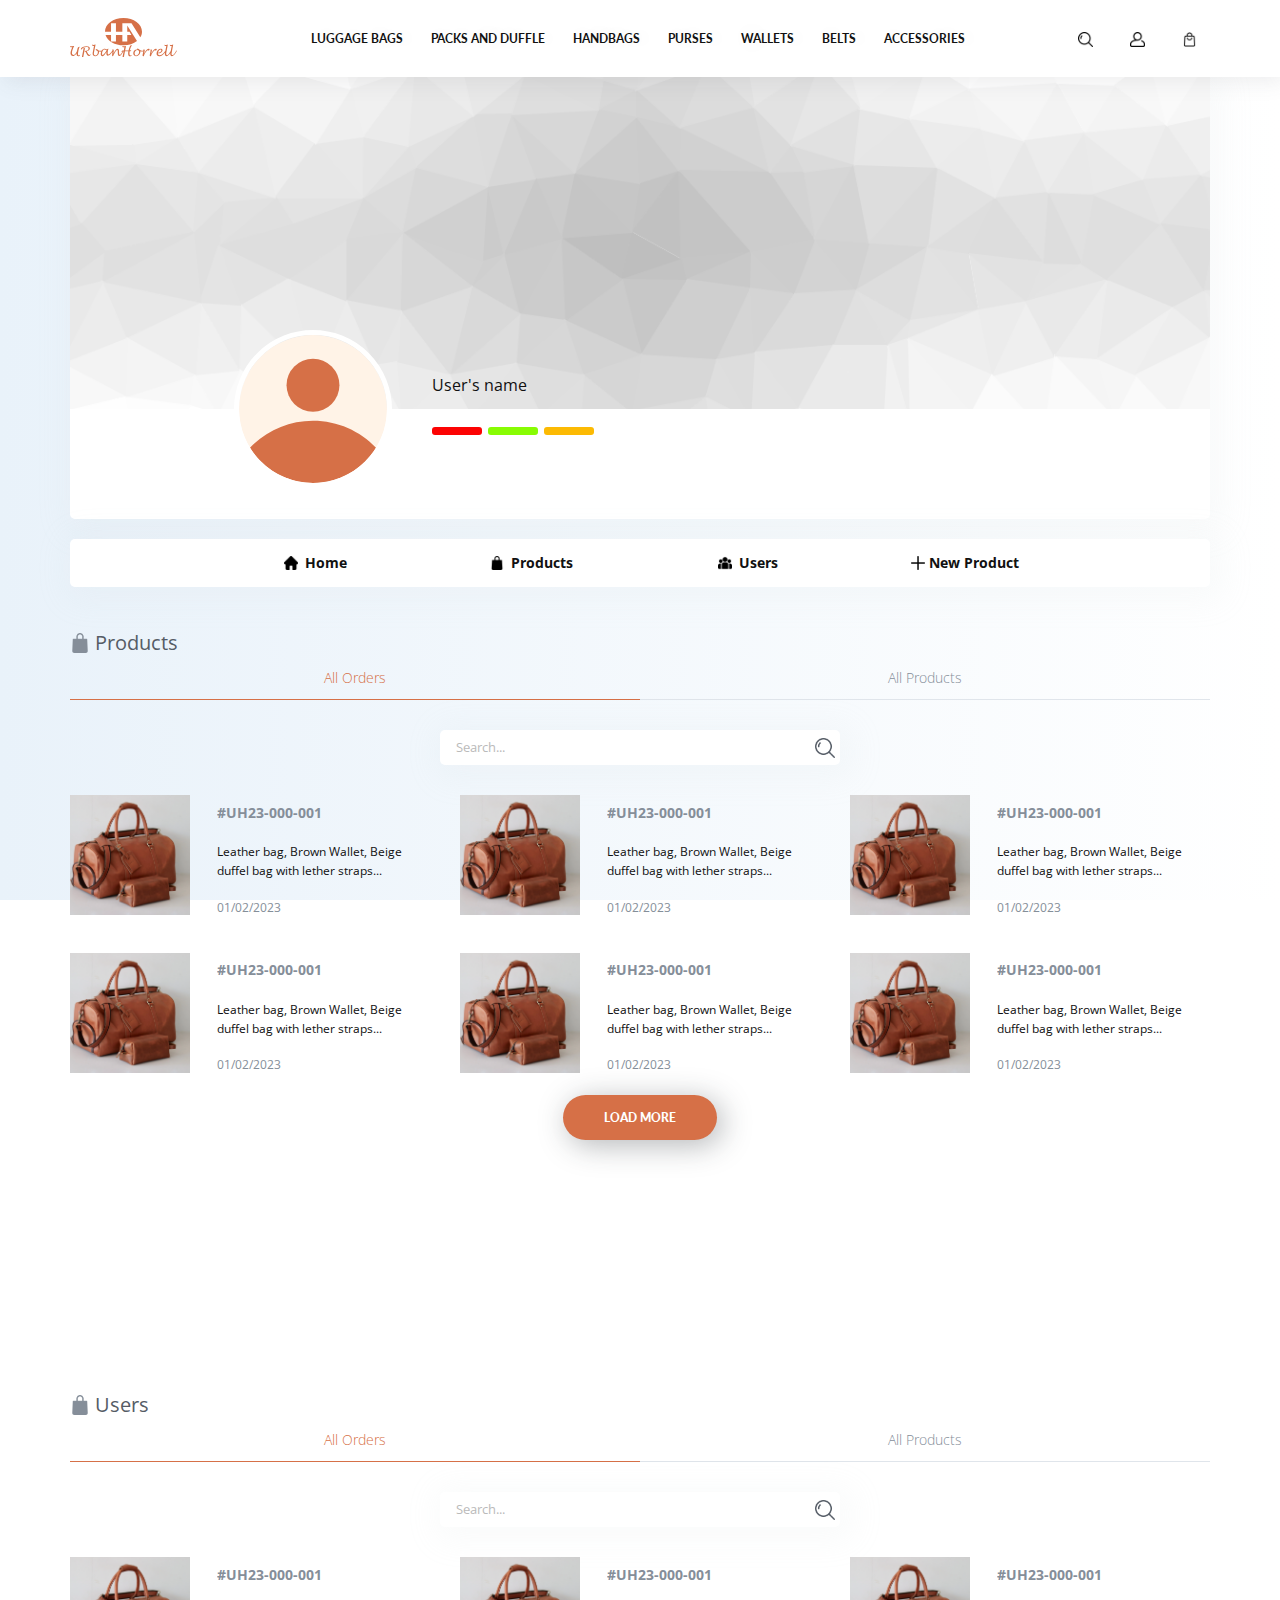
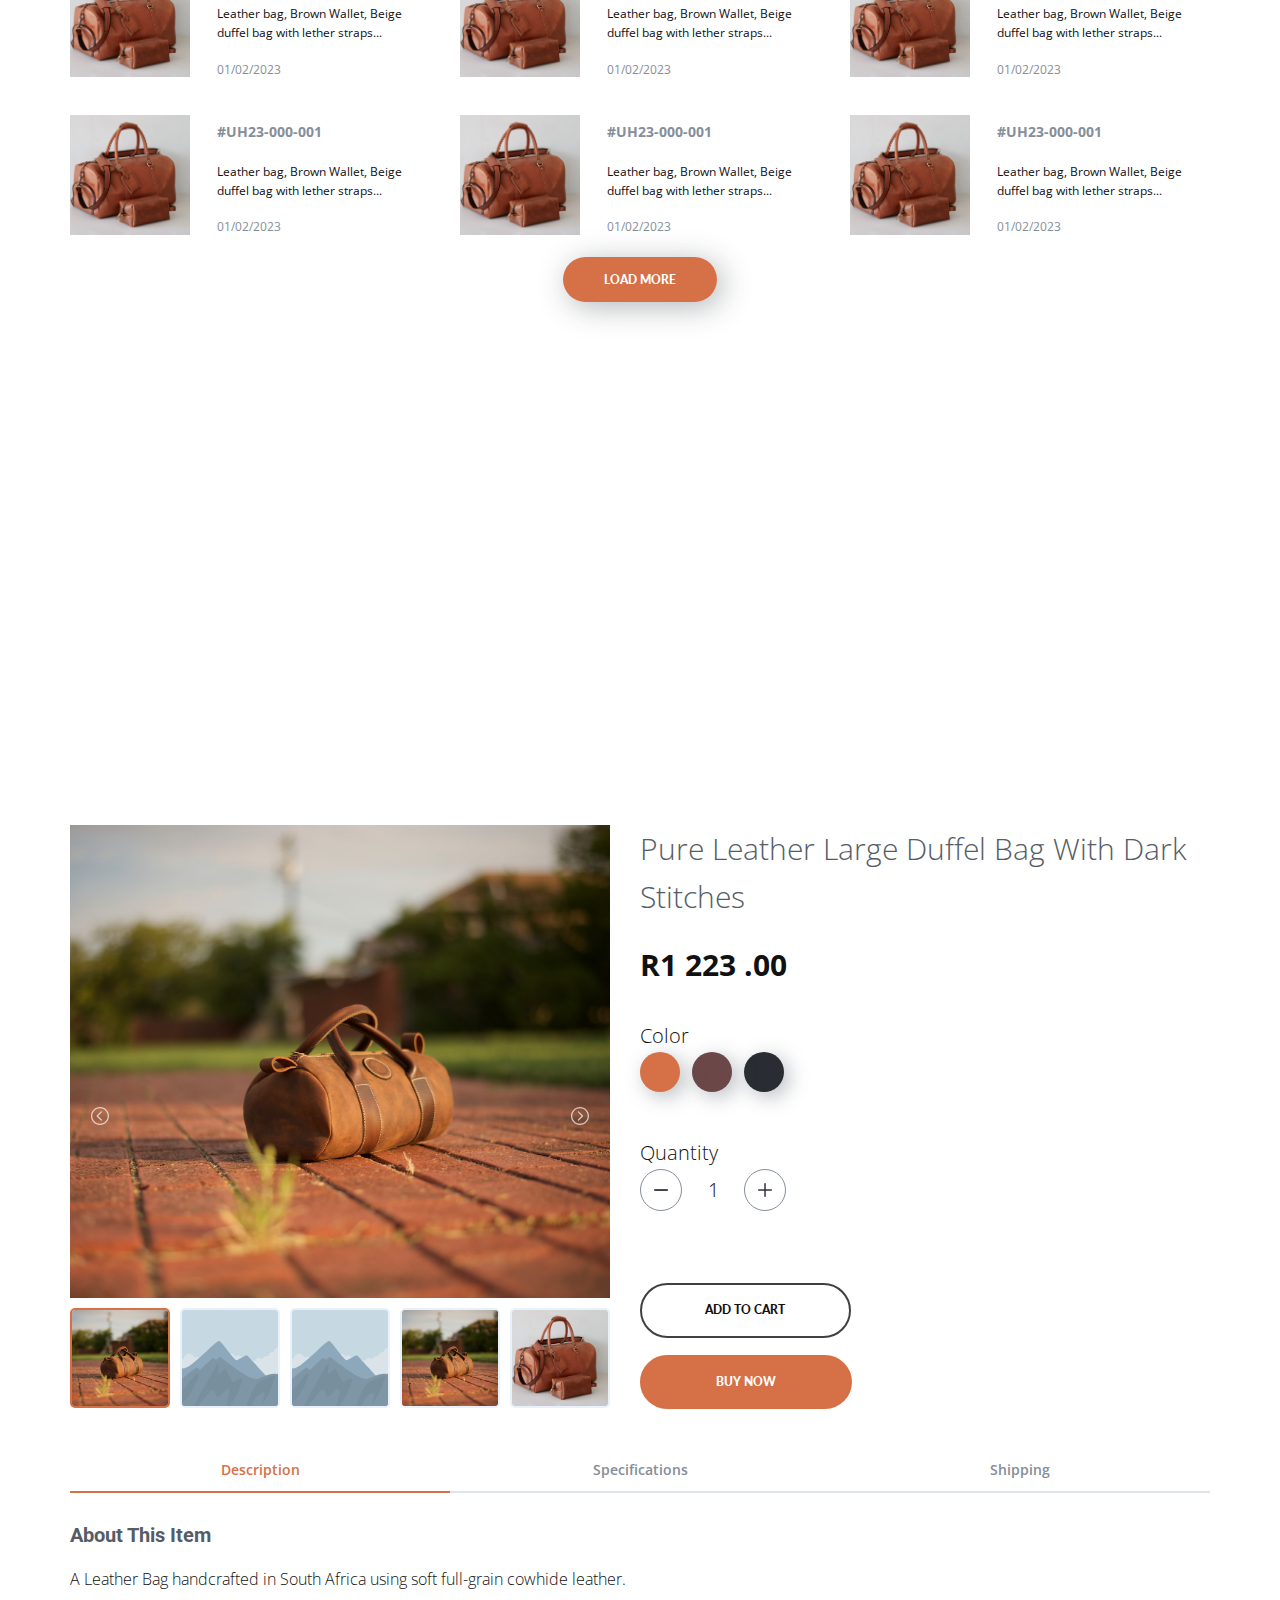
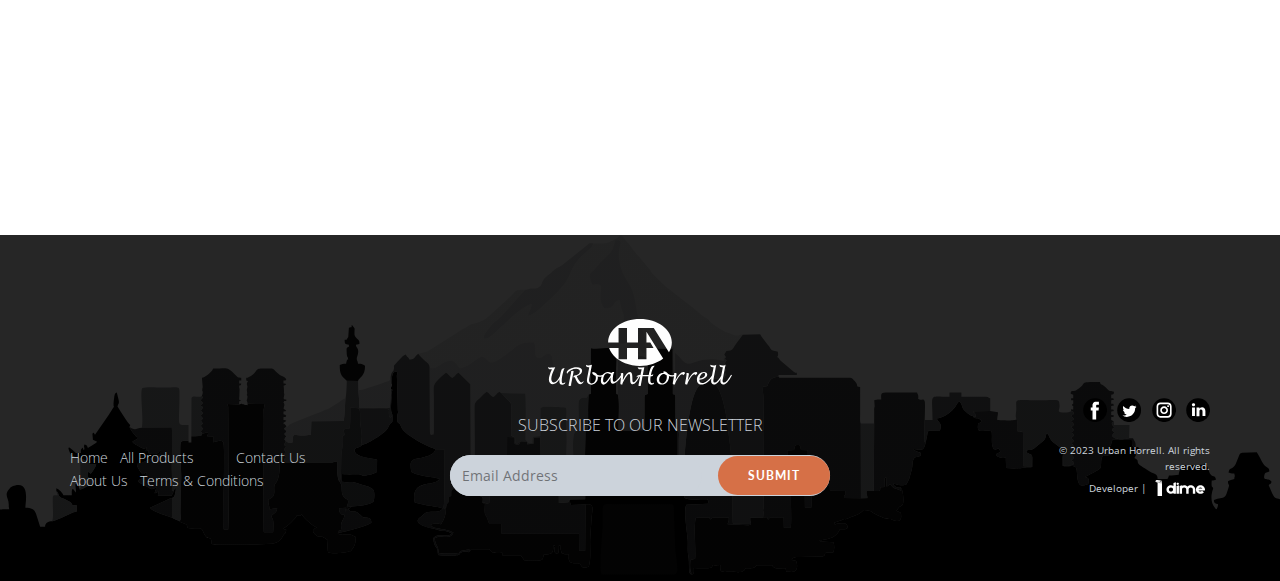
==== commit 3338218e: "Update account.html" ====
--- a/account.html
+++ b/account.html
@@ -250,7 +250,7 @@
                     </p>
                   </div>
                 </div>
-                <div class="u-container-style u-hover-feature u-list-item u-repeater-item u-shape-rectangle u-list-item-3" data-href="account.html#sec-451f">
+                <div class="u-container-style u-hover-feature u-list-item u-repeater-item u-shape-rectangle u-list-item-3" data-href="account.html#sec-a808">
                   <div class="u-container-layout u-similar-container u-container-layout-4">
                     <p class="u-align-center u-text u-text-default u-text-3"><span class="u-file-icon u-icon u-icon-3"><img src="images/681494.png" alt=""></span>&nbsp;Users
                     </p>
@@ -615,6 +615,335 @@
       </div>
 
     </section>
+    <section class="u-clearfix u-section-3" id="sec-a808">
+      <div class="u-clearfix u-sheet u-sheet-1">
+        <p class="u-align-left u-text u-text-palette-5-dark-2 u-text-1"><span class="u-file-icon u-icon u-text-palette-5-dark-1 u-icon-1"><img src="images/2430422-a87044a3.png" alt=""></span>&nbsp;Users
+        </p>
+        <div class="u-expanded-width u-tab-links-align-justify u-tabs u-tabs-1">
+          <ul class="u-spacing-0 u-tab-list u-unstyled" role="tablist">
+            <li class="u-tab-item" role="presentation">
+              <a class="active u-border-1 u-border-active-custom-color-1 u-border-hover-custom-color-2 u-border-no-left u-border-no-right u-border-no-top u-border-palette-5-light-2 u-button-style u-tab-link u-text-active-custom-color-1 u-text-palette-5-dark-1 u-tab-link-1" id="link-tab-e131" href="#tab-e131" role="tab" aria-controls="tab-e131" aria-selected="true">All Orders</a>
+            </li>
+            <li class="u-tab-item" role="presentation">
+              <a class="u-border-1 u-border-active-custom-color-1 u-border-hover-custom-color-2 u-border-no-left u-border-no-right u-border-no-top u-border-palette-5-light-2 u-button-style u-tab-link u-text-active-custom-color-1 u-text-palette-5-dark-1 u-tab-link-2" id="link-tab-e8c5" href="#tab-e8c5" role="tab" aria-controls="tab-e8c5" aria-selected="false">All Products</a>
+            </li>
+          </ul>
+          <div class="u-tab-content">
+            <div class="u-align-left u-container-style u-shape-rectangle u-tab-active u-tab-pane" id="tab-e131" role="tabpanel" aria-labelledby="link-tab-e131">
+              <div class="u-container-layout u-container-layout-1">
+                <div class="u-container-align-center u-container-style u-group u-radius-5 u-shape-round u-white u-group-1">
+                  <div class="u-container-layout u-container-layout-2 search_holder">
+                    <div class="u-container-align-left u-container-style u-group u-shape-rectangle u-group-2">
+                      <input class="u-container-layout u-container-layout-3 product_search" type="text" name="search" value="" placeholder="Search...">
+                    </div><span class="u-align-center u-file-icon u-icon u-text-palette-5-dark-2 u-icon-2"><img src="images/711319-fee4ad7f.png" alt=""></span>
+                  </div>
+                </div>
+                <div class="u-expanded-width u-list u-list-1">
+                  <div class="u-repeater u-repeater-1">
+                    <div class="u-container-style u-hover-feature u-list-item u-radius-5 u-repeater-item u-shape-round u-list-item-1" data-href="orders.html" title="order">
+                      <div class="u-container-layout u-similar-container u-container-layout-4">
+                        <div class="u-table u-table-responsive u-table-1">
+                          <table class="u-table-entity order_table">
+                            <colgroup>
+                              <col width="40.8%">
+                              <col width="59.2%">
+                            </colgroup>
+                            <tbody class="u-table-body">
+                              <tr>
+                                <td class="u-table-cell" rowspan="3">
+                                  <img src="images/bag.webp" width="120px" height="120px" alt="bag">
+                                </td>
+                                <td class="u-table-cell u-text-palette-5-dark-1 u-table-cell-2">#UH23-000-001</td>
+                              </tr>
+                              <tr>
+                                <td class="u-table-cell u-table-cell-4">Leather bag, Brown Wallet, Beige duffel bag with lether straps...</td>
+                              </tr>
+                              <tr>
+                                <td class="u-table-cell u-text-palette-5-dark-1 u-table-cell-6">01/02/2023</td>
+                              </tr>
+                            </tbody>
+                          </table>
+                        </div>
+                      </div>
+                    </div>
+                    <div class="u-container-style u-hover-feature u-list-item u-radius-5 u-repeater-item u-shape-round u-list-item-2" data-href="orders.html" title="order">
+                      <div class="u-container-layout u-similar-container u-container-layout-5">
+                        <div class="u-table u-table-responsive u-table-1">
+                          <table class="u-table-entity order_table">
+                            <colgroup>
+                              <col width="40.8%">
+                              <col width="59.2%">
+                            </colgroup>
+                            <tbody class="u-table-body">
+                              <tr>
+                                <td class="u-table-cell" rowspan="3">
+                                  <img src="images/bag.webp" width="120px" height="120px" alt="bag">
+                                </td>
+                                <td class="u-table-cell u-text-palette-5-dark-1 u-table-cell-2">#UH23-000-001</td>
+                              </tr>
+                              <tr>
+                                <td class="u-table-cell u-table-cell-4">Leather bag, Brown Wallet, Beige duffel bag with lether straps...</td>
+                              </tr>
+                              <tr>
+                                <td class="u-table-cell u-text-palette-5-dark-1 u-table-cell-6">01/02/2023</td>
+                              </tr>
+                            </tbody>
+                          </table>
+                        </div></div>
+                    </div>
+                    <div class="u-container-style u-hover-feature u-list-item u-radius-5 u-repeater-item u-shape-round u-list-item-3"  data-href="orders.html" title="order">
+                      <div class="u-container-layout u-similar-container u-container-layout-6">
+                        <div class="u-table u-table-responsive u-table-1">
+                          <table class="u-table-entity order_table">
+                            <colgroup>
+                              <col width="40.8%">
+                              <col width="59.2%">
+                            </colgroup>
+                            <tbody class="u-table-body">
+                              <tr>
+                                <td class="u-table-cell" rowspan="3">
+                                  <img src="images/bag.webp" width="120px" height="120px" alt="bag">
+                                </td>
+                                <td class="u-table-cell u-text-palette-5-dark-1 u-table-cell-2">#UH23-000-001</td>
+                              </tr>
+                              <tr>
+                                <td class="u-table-cell u-table-cell-4">Leather bag, Brown Wallet, Beige duffel bag with lether straps...</td>
+                              </tr>
+                              <tr>
+                                <td class="u-table-cell u-text-palette-5-dark-1 u-table-cell-6">01/02/2023</td>
+                              </tr>
+                            </tbody>
+                          </table>
+                        </div></div>
+                    </div>
+                    <div class="u-container-style u-hover-feature u-list-item u-radius-5 u-repeater-item u-shape-round u-list-item-4" data-href="orders.html" title="order">
+                      <div class="u-container-layout u-similar-container u-container-layout-7">
+                        <div class="u-table u-table-responsive u-table-1">
+                          <table class="u-table-entity order_table">
+                            <colgroup>
+                              <col width="40.8%">
+                              <col width="59.2%">
+                            </colgroup>
+                            <tbody class="u-table-body">
+                              <tr>
+                                <td class="u-table-cell" rowspan="3">
+                                  <img src="images/bag.webp" width="120px" height="120px" alt="bag">
+                                </td>
+                                <td class="u-table-cell u-text-palette-5-dark-1 u-table-cell-2">#UH23-000-001</td>
+                              </tr>
+                              <tr>
+                                <td class="u-table-cell u-table-cell-4">Leather bag, Brown Wallet, Beige duffel bag with lether straps...</td>
+                              </tr>
+                              <tr>
+                                <td class="u-table-cell u-text-palette-5-dark-1 u-table-cell-6">01/02/2023</td>
+                              </tr>
+                            </tbody>
+                          </table>
+                        </div></div>
+                    </div>
+                    <div class="u-container-style u-hover-feature u-list-item u-radius-5 u-repeater-item u-shape-round u-list-item-5" data-href="orders.html" title="order">
+                      <div class="u-container-layout u-similar-container u-container-layout-8">
+                        <div class="u-table u-table-responsive u-table-1">
+                          <table class="u-table-entity order_table">
+                            <colgroup>
+                              <col width="40.8%">
+                              <col width="59.2%">
+                            </colgroup>
+                            <tbody class="u-table-body">
+                              <tr>
+                                <td class="u-table-cell" rowspan="3">
+                                  <img src="images/bag.webp" width="120px" height="120px" alt="bag">
+                                </td>
+                                <td class="u-table-cell u-text-palette-5-dark-1 u-table-cell-2">#UH23-000-001</td>
+                              </tr>
+                              <tr>
+                                <td class="u-table-cell u-table-cell-4">Leather bag, Brown Wallet, Beige duffel bag with lether straps...</td>
+                              </tr>
+                              <tr>
+                                <td class="u-table-cell u-text-palette-5-dark-1 u-table-cell-6">01/02/2023</td>
+                              </tr>
+                            </tbody>
+                          </table>
+                        </div></div>
+                    </div>
+                    <div class="u-container-style u-hover-feature u-list-item u-radius-5 u-repeater-item u-shape-round u-list-item-6" data-href="orders.html" title="order">
+                      <div class="u-container-layout u-similar-container u-container-layout-9">
+                        <div class="u-table u-table-responsive u-table-1">
+                          <table class="u-table-entity order_table">
+                            <colgroup>
+                              <col width="40.8%">
+                              <col width="59.2%">
+                            </colgroup>
+                            <tbody class="u-table-body">
+                              <tr>
+                                <td class="u-table-cell" rowspan="3">
+                                  <img src="images/bag.webp" width="120px" height="120px" alt="bag">
+                                </td>
+                                <td class="u-table-cell u-text-palette-5-dark-1 u-table-cell-2">#UH23-000-001</td>
+                              </tr>
+                              <tr>
+                                <td class="u-table-cell u-table-cell-4">Leather bag, Brown Wallet, Beige duffel bag with lether straps...</td>
+                              </tr>
+                              <tr>
+                                <td class="u-table-cell u-text-palette-5-dark-1 u-table-cell-6">01/02/2023</td>
+                              </tr>
+                            </tbody>
+                          </table>
+                        </div></div>
+                    </div>
+                  </div>
+                </div>
+
+                <a href="#" class="u-align-center u-border-none u-btn u-btn-round u-button-style u-custom-color-1 u-custom-font u-font-lato u-radius-50 u-btn-1">LOAD MORE</a>
+              </div>
+            </div>
+            <div class="u-align-left u-container-style u-shape-rectangle u-tab-pane" id="tab-e8c5" role="tabpanel" aria-labelledby="link-tab-e8c5">
+              <div class="u-container-layout u-valign-top u-container-layout-10">
+                <div class="u-container-align-center u-container-style u-group u-radius-5 u-shape-round u-white u-group-3">
+                  <div class="u-container-layout u-container-layout-11">
+                    <div class="u-container-align-left u-container-style u-group u-shape-rectangle u-group-4">
+                      <input class="u-container-layout u-container-layout-12 product_search" type="text" name="search" value="" placeholder="Search...">
+                    </div><span class="u-align-center u-file-icon u-icon u-text-palette-5-dark-1 u-icon-3"><img src="images/711319-3073e363.png" alt=""></span>
+                  </div>
+                </div>
+                <div class="u-expanded-width u-list u-list-2">
+                  <div class="u-repeater u-repeater-2">
+                    <div class="u-container-style u-hover-feature u-list-item u-radius-5 u-repeater-item u-shape-round u-list-item-7" data-href="product.html" title="home">
+                      <div class="u-container-layout u-similar-container u-valign-top u-container-layout-13">
+                        <img class="u-image u-image-default u-preserve-proportions u-image-1" src="images/duffel.jpg" alt="" data-image-width="1920" data-image-height="1281">
+                        <div class="u-expanded-width u-table u-table-responsive u-table-2">
+                          <table class="u-table-entity">
+                            <colgroup>
+                              <col width="100%">
+                            </colgroup>
+                            <tbody class="u-table-body">
+                              <tr style="height: 45px;">
+                                <td class="u-table-cell u-text-palette-5-dark-2 u-table-cell-7">Pure Leather Large Duffel Bag With Dark..<br>
+                                </td>
+                              </tr>
+                            </tbody>
+                          </table>
+                        </div>
+                      </div>
+                    </div>
+                    <div class="u-container-style u-hover-feature u-list-item u-radius-5 u-repeater-item u-shape-round u-list-item-8" data-href="product.html">
+                      <div class="u-container-layout u-similar-container u-valign-top u-container-layout-14">
+                        <img class="u-image u-image-default u-preserve-proportions u-image-2" src="images/DSC0798_250x2502x.webp" alt="" data-image-width="500" data-image-height="492">
+                        <div class="u-expanded-width u-table u-table-responsive u-table-3">
+                          <table class="u-table-entity">
+                            <colgroup>
+                              <col width="100%">
+                            </colgroup>
+                            <tbody class="u-table-body">
+                              <tr style="height: 47px;">
+                                <td class="u-table-cell u-text-palette-5-dark-2 u-table-cell-8"> Pure Leather Large Duffel Bag With Dark..<br>
+                                </td>
+                              </tr>
+                            </tbody>
+                          </table>
+                        </div>
+                      </div>
+                    </div>
+                    <div class="u-container-style u-hover-feature u-list-item u-radius-5 u-repeater-item u-shape-round u-list-item-9" data-href="product.html">
+                      <div class="u-container-layout u-similar-container u-valign-top u-container-layout-15">
+                        <img class="u-image u-image-default u-preserve-proportions u-image-3" src="images/duffel.jpg" alt="" data-image-width="1920" data-image-height="1281">
+                        <div class="u-expanded-width u-table u-table-responsive u-table-4">
+                          <table class="u-table-entity">
+                            <colgroup>
+                              <col width="100%">
+                            </colgroup>
+                            <tbody class="u-table-body">
+                              <tr style="height: 47px;">
+                                <td class="u-table-cell u-text-palette-5-dark-2 u-table-cell-9"> Pure Leather Large Duffel Bag With Dark..<br>
+                                </td>
+                              </tr>
+                            </tbody>
+                          </table>
+                        </div>
+                      </div>
+                    </div>
+                    <div class="u-container-style u-hover-feature u-list-item u-radius-5 u-repeater-item u-shape-round u-list-item-10" data-href="product.html">
+                      <div class="u-container-layout u-similar-container u-valign-top u-container-layout-16">
+                        <img class="u-image u-image-default u-preserve-proportions u-image-4" src="images/duffel.jpg" alt="" data-image-width="1920" data-image-height="1281">
+                        <div class="u-expanded-width u-table u-table-responsive u-table-5">
+                          <table class="u-table-entity">
+                            <colgroup>
+                              <col width="100%">
+                            </colgroup>
+                            <tbody class="u-table-body">
+                              <tr style="height: 69px;">
+                                <td class="u-table-cell u-text-palette-5-dark-2 u-table-cell-10"> Pure Leather Large Duffel Bag With Dark..<br>
+                                </td>
+                              </tr>
+                            </tbody>
+                          </table>
+                        </div>
+                      </div>
+                    </div>
+                    <div class="u-container-style u-hover-feature u-list-item u-radius-5 u-repeater-item u-shape-round u-list-item-11" data-href="product.html">
+                      <div class="u-container-layout u-similar-container u-valign-top u-container-layout-17">
+                        <img class="u-image u-image-default u-preserve-proportions u-image-5" src="images/duffel.jpg" alt="" data-image-width="1920" data-image-height="1281">
+                        <div class="u-expanded-width u-table u-table-responsive u-table-6">
+                          <table class="u-table-entity">
+                            <colgroup>
+                              <col width="100%">
+                            </colgroup>
+                            <tbody class="u-table-body">
+                              <tr style="height: 47px;">
+                                <td class="u-table-cell u-text-palette-5-dark-2 u-table-cell-11"> Pure Leather Large Duffel Bag With Dark..<br>
+                                </td>
+                              </tr>
+                            </tbody>
+                          </table>
+                        </div>
+                      </div>
+                    </div>
+                    <div class="u-container-style u-hover-feature u-list-item u-radius-5 u-repeater-item u-shape-round u-list-item-12" data-href="product.html">
+                      <div class="u-container-layout u-similar-container u-valign-top u-container-layout-18">
+                        <img class="u-image u-image-default u-preserve-proportions u-image-6" src="images/duffel.jpg" alt="" data-image-width="1920" data-image-height="1281">
+                        <div class="u-expanded-width u-table u-table-responsive u-table-7">
+                          <table class="u-table-entity">
+                            <colgroup>
+                              <col width="100%">
+                            </colgroup>
+                            <tbody class="u-table-body">
+                              <tr style="height: 47px;">
+                                <td class="u-table-cell u-text-palette-5-dark-2 u-table-cell-12"> Pure Leather Large Duffel Bag With Dark..<br>
+                                </td>
+                              </tr>
+                            </tbody>
+                          </table>
+                        </div>
+                      </div>
+                    </div>
+                    <div class="u-container-style u-hover-feature u-list-item u-radius-5 u-repeater-item u-shape-round u-list-item-13" data-href="product.html">
+                      <div class="u-container-layout u-similar-container u-valign-top u-container-layout-19">
+                        <img class="u-image u-image-default u-preserve-proportions u-image-7" src="images/duffel.jpg" alt="" data-image-width="1920" data-image-height="1281">
+                        <div class="u-expanded-width u-table u-table-responsive u-table-8">
+                          <table class="u-table-entity">
+                            <colgroup>
+                              <col width="100%">
+                            </colgroup>
+                            <tbody class="u-table-body">
+                              <tr style="height: 47px;">
+                                <td class="u-table-cell u-text-palette-5-dark-2 u-table-cell-13"> Pure Leather Large Duffel Bag With Dark..<br>
+                                </td>
+                              </tr>
+                            </tbody>
+                          </table>
+                        </div>
+                      </div>
+                    </div>
+                  </div>
+                </div>
+                <a href="#" class="u-align-center u-border-none u-btn u-btn-round u-button-style u-custom-color-1 u-custom-font u-font-lato u-radius-50 u-btn-2">LOAD MORE</a>
+              </div>
+            </div>
+          </div>
+        </div>
+      </div>
+
+    </section>
     <section class="u-align-center u-clearfix u-white u-section-4" id="sec-451f">
       <div class="u-clearfix u-sheet u-valign-middle u-sheet-1"></div>
     </section>
@@ -858,21 +1187,21 @@
               <div class="u-align-right u-container-style u-layout-cell u-right-cell u-size-20 u-layout-cell-3">
                 <div class="u-container-layout u-valign-bottom u-container-layout-3">
                   <div class="u-align-center-sm u-align-center-xs u-align-right-md u-social-icons u-spacing-10 u-social-icons-1">
-                    <a class="u-social-url" title="facebook" target="_blank" href="https://facebook.com/"><span class="u-icon u-social-facebook u-social-icon u-text-black"><svg class="u-svg-link" preserveAspectRatio="xMidYMin slice" viewBox="0 0 112 112" style=""><use xmlns:xlink="http://www.w3.org/1999/xlink" xlink:href="#svg-7eef"></use></svg><svg class="u-svg-content" viewBox="0 0 112 112" x="0" y="0" id="svg-7eef"><circle fill="currentColor" cx="56.1" cy="56.1" r="55"></circle><path fill="#FFFFFF" d="M73.5,31.6h-9.1c-1.4,0-3.6,0.8-3.6,3.9v8.5h12.6L72,58.3H60.8v40.8H43.9V58.3h-8V43.9h8v-9.2
+                    <a class="u-social-url" title="facebook" target="_blank" href="https://www.facebook.com/UrbanHorrell?mibextid=ZbWKwL"><span class="u-icon u-social-facebook u-social-icon u-text-black"><svg class="u-svg-link" preserveAspectRatio="xMidYMin slice" viewBox="0 0 112 112" style=""><use xmlns:xlink="http://www.w3.org/1999/xlink" xlink:href="#svg-7eef"></use></svg><svg class="u-svg-content" viewBox="0 0 112 112" x="0" y="0" id="svg-7eef"><circle fill="currentColor" cx="56.1" cy="56.1" r="55"></circle><path fill="#FFFFFF" d="M73.5,31.6h-9.1c-1.4,0-3.6,0.8-3.6,3.9v8.5h12.6L72,58.3H60.8v40.8H43.9V58.3h-8V43.9h8v-9.2
       c0-6.7,3.1-17,17-17h12.5v13.9H73.5z"></path></svg></span>
                     </a>
-                    <a class="u-social-url" title="twitter" target="_blank" href="https://twitter.com/"><span class="u-icon u-social-icon u-social-twitter u-text-black"><svg class="u-svg-link" preserveAspectRatio="xMidYMin slice" viewBox="0 0 112 112" style=""><use xmlns:xlink="http://www.w3.org/1999/xlink" xlink:href="#svg-c861"></use></svg><svg class="u-svg-content" viewBox="0 0 112 112" x="0" y="0" id="svg-c861"><circle fill="currentColor" class="st0" cx="56.1" cy="56.1" r="55"></circle><path fill="#FFFFFF" d="M83.8,47.3c0,0.6,0,1.2,0,1.7c0,17.7-13.5,38.2-38.2,38.2C38,87.2,31,85,25,81.2c1,0.1,2.1,0.2,3.2,0.2
+                    <a class="u-social-url" title="twitter" target="_blank" href="https://twitter.com/UrbanHorrell?t=alQ_lBB9RkiImx5S4m80zA&s=09"><span class="u-icon u-social-icon u-social-twitter u-text-black"><svg class="u-svg-link" preserveAspectRatio="xMidYMin slice" viewBox="0 0 112 112" style=""><use xmlns:xlink="http://www.w3.org/1999/xlink" xlink:href="#svg-c861"></use></svg><svg class="u-svg-content" viewBox="0 0 112 112" x="0" y="0" id="svg-c861"><circle fill="currentColor" class="st0" cx="56.1" cy="56.1" r="55"></circle><path fill="#FFFFFF" d="M83.8,47.3c0,0.6,0,1.2,0,1.7c0,17.7-13.5,38.2-38.2,38.2C38,87.2,31,85,25,81.2c1,0.1,2.1,0.2,3.2,0.2
       c6.3,0,12.1-2.1,16.7-5.7c-5.9-0.1-10.8-4-12.5-9.3c0.8,0.2,1.7,0.2,2.5,0.2c1.2,0,2.4-0.2,3.5-0.5c-6.1-1.2-10.8-6.7-10.8-13.1
       c0-0.1,0-0.1,0-0.2c1.8,1,3.9,1.6,6.1,1.7c-3.6-2.4-6-6.5-6-11.2c0-2.5,0.7-4.8,1.8-6.7c6.6,8.1,16.5,13.5,27.6,14
       c-0.2-1-0.3-2-0.3-3.1c0-7.4,6-13.4,13.4-13.4c3.9,0,7.3,1.6,9.8,4.2c3.1-0.6,5.9-1.7,8.5-3.3c-1,3.1-3.1,5.8-5.9,7.4
       c2.7-0.3,5.3-1,7.7-2.1C88.7,43,86.4,45.4,83.8,47.3z"></path></svg></span>
                     </a>
-                    <a class="u-social-url" title="instagram" target="_blank" href="https://www.instagram.com/"><span class="u-icon u-social-icon u-social-instagram u-text-black"><svg class="u-svg-link" preserveAspectRatio="xMidYMin slice" viewBox="0 0 112 112" style=""><use xmlns:xlink="http://www.w3.org/1999/xlink" xlink:href="#svg-2551"></use></svg><svg class="u-svg-content" viewBox="0 0 112 112" x="0" y="0" id="svg-2551"><circle fill="currentColor" cx="56.1" cy="56.1" r="55"></circle><path fill="#FFFFFF" d="M55.9,38.2c-9.9,0-17.9,8-17.9,17.9C38,66,46,74,55.9,74c9.9,0,17.9-8,17.9-17.9C73.8,46.2,65.8,38.2,55.9,38.2
+                    <a class="u-social-url" title="instagram" target="_blank" href="https://www.instagram.com/urbanhorrell/?igshid=YmMyMTA2M2Y="><span class="u-icon u-social-icon u-social-instagram u-text-black"><svg class="u-svg-link" preserveAspectRatio="xMidYMin slice" viewBox="0 0 112 112" style=""><use xmlns:xlink="http://www.w3.org/1999/xlink" xlink:href="#svg-2551"></use></svg><svg class="u-svg-content" viewBox="0 0 112 112" x="0" y="0" id="svg-2551"><circle fill="currentColor" cx="56.1" cy="56.1" r="55"></circle><path fill="#FFFFFF" d="M55.9,38.2c-9.9,0-17.9,8-17.9,17.9C38,66,46,74,55.9,74c9.9,0,17.9-8,17.9-17.9C73.8,46.2,65.8,38.2,55.9,38.2
       z M55.9,66.4c-5.7,0-10.3-4.6-10.3-10.3c-0.1-5.7,4.6-10.3,10.3-10.3c5.7,0,10.3,4.6,10.3,10.3C66.2,61.8,61.6,66.4,55.9,66.4z"></path><path fill="#FFFFFF" d="M74.3,33.5c-2.3,0-4.2,1.9-4.2,4.2s1.9,4.2,4.2,4.2s4.2-1.9,4.2-4.2S76.6,33.5,74.3,33.5z"></path><path fill="#FFFFFF" d="M73.1,21.3H38.6c-9.7,0-17.5,7.9-17.5,17.5v34.5c0,9.7,7.9,17.6,17.5,17.6h34.5c9.7,0,17.5-7.9,17.5-17.5V38.8
       C90.6,29.1,82.7,21.3,73.1,21.3z M83,73.3c0,5.5-4.5,9.9-9.9,9.9H38.6c-5.5,0-9.9-4.5-9.9-9.9V38.8c0-5.5,4.5-9.9,9.9-9.9h34.5
       c5.5,0,9.9,4.5,9.9,9.9V73.3z"></path></svg></span>
                     </a>
-                    <a class="u-social-url" title="linkedin" target="_blank" href="http://linkedin.com/"><span class="u-icon u-social-icon u-social-linkedin u-text-black"><svg class="u-svg-link" preserveAspectRatio="xMidYMin slice" viewBox="0 0 112 112" style=""><use xmlns:xlink="http://www.w3.org/1999/xlink" xlink:href="#svg-c65f"></use></svg><svg class="u-svg-content" viewBox="0 0 112 112" x="0" y="0" id="svg-c65f"><circle fill="currentColor" cx="56.1" cy="56.1" r="55"></circle><path fill="#FFFFFF" d="M41.3,83.7H27.9V43.4h13.4V83.7z M34.6,37.9L34.6,37.9c-4.6,0-7.5-3.1-7.5-7c0-4,3-7,7.6-7s7.4,3,7.5,7
+                    <a class="u-social-url" title="linkedin" target="_blank" href="https://www.linkedin.com/in/saint-h-67a7b0197/"><span class="u-icon u-social-icon u-social-linkedin u-text-black"><svg class="u-svg-link" preserveAspectRatio="xMidYMin slice" viewBox="0 0 112 112" style=""><use xmlns:xlink="http://www.w3.org/1999/xlink" xlink:href="#svg-c65f"></use></svg><svg class="u-svg-content" viewBox="0 0 112 112" x="0" y="0" id="svg-c65f"><circle fill="currentColor" cx="56.1" cy="56.1" r="55"></circle><path fill="#FFFFFF" d="M41.3,83.7H27.9V43.4h13.4V83.7z M34.6,37.9L34.6,37.9c-4.6,0-7.5-3.1-7.5-7c0-4,3-7,7.6-7s7.4,3,7.5,7
       C42.2,34.8,39.2,37.9,34.6,37.9z M89.6,83.7H76.2V62.2c0-5.4-1.9-9.1-6.8-9.1c-3.7,0-5.9,2.5-6.9,4.9c-0.4,0.9-0.4,2.1-0.4,3.3v22.5
       H48.7c0,0,0.2-36.5,0-40.3h13.4v5.7c1.8-2.7,5-6.7,12.1-6.7c8.8,0,15.4,5.8,15.4,18.1V83.7z"></path></svg></span>
                     </a>
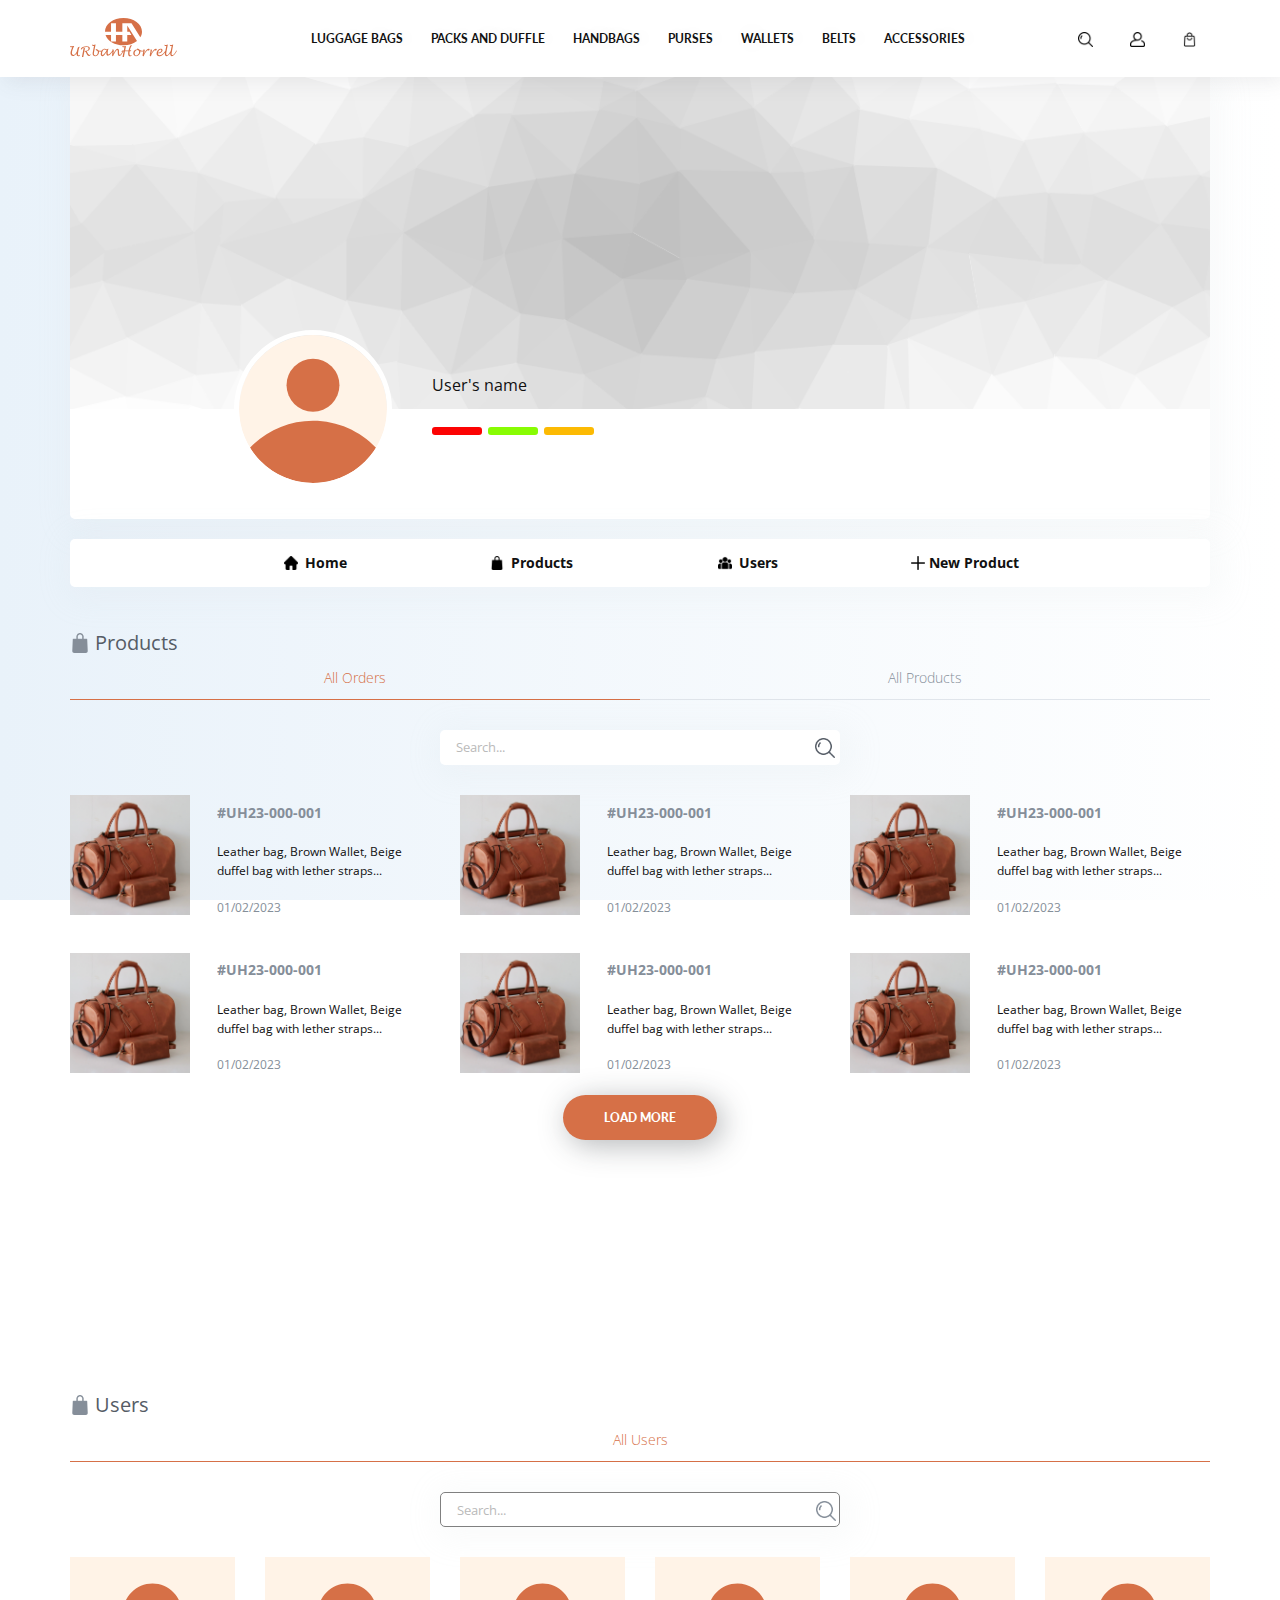
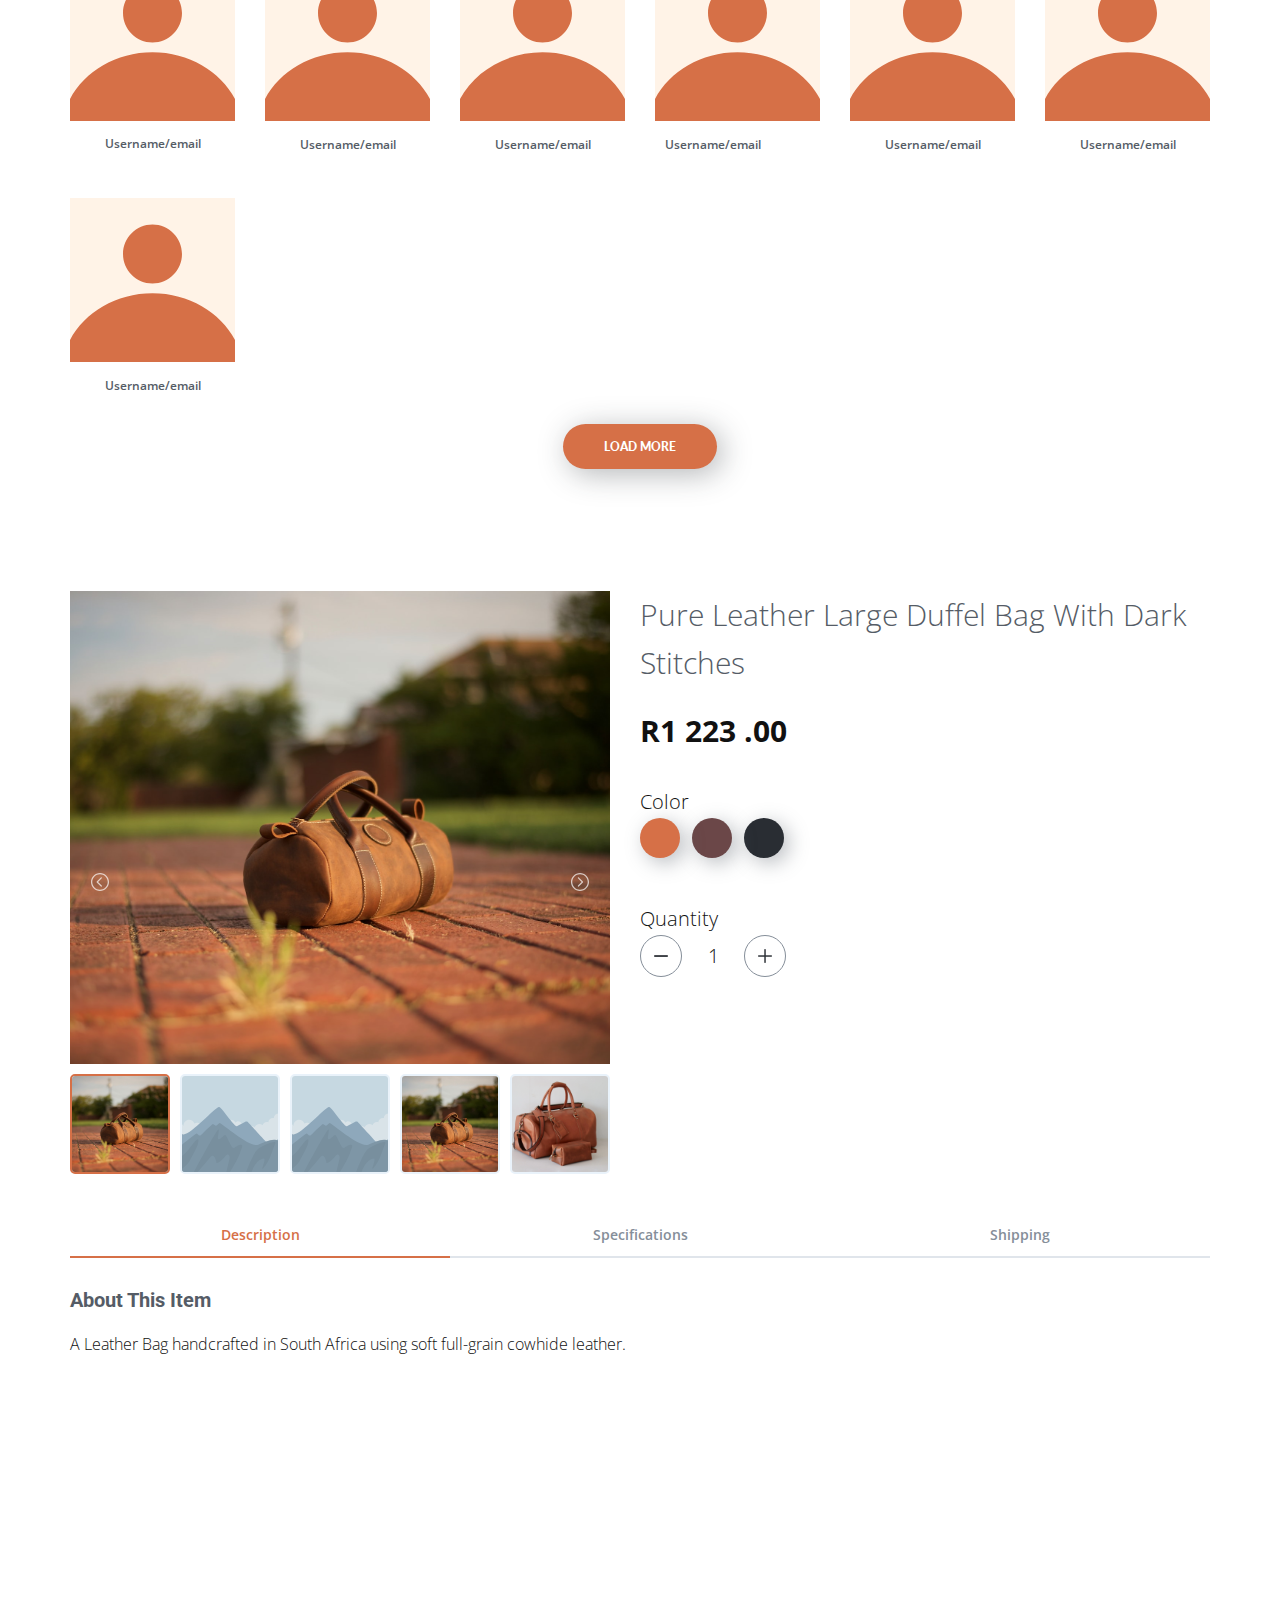
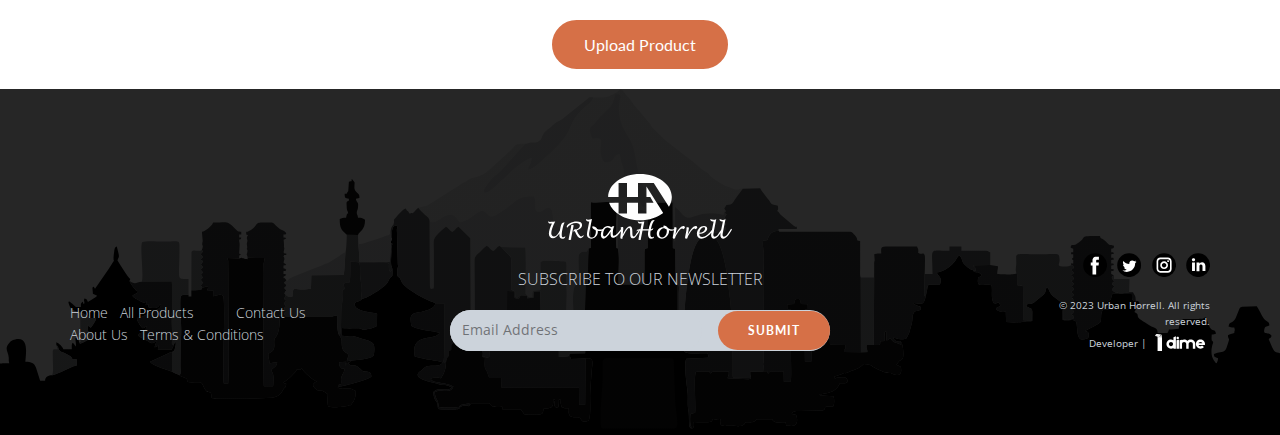
==== commit b63acd05: "All" ====
--- a/account.html
+++ b/account.html
@@ -481,7 +481,7 @@
                   <div class="u-repeater u-repeater-2">
                     <div class="u-container-style u-hover-feature u-list-item u-radius-5 u-repeater-item u-shape-round u-list-item-7" data-href="product.html" title="home">
                       <div class="u-container-layout u-similar-container u-valign-top u-container-layout-13">
-                        <img class="u-image u-image-default u-preserve-proportions u-image-1" src="images/duffel.jpg" alt="" data-image-width="1920" data-image-height="1281">
+                        <img class="u-image u-image-default u-preserve-proportions u-image-1"  src="images/duffel.jpg" alt="" data-image-width="1920" data-image-height="1281">
                         <div class="u-expanded-width u-table u-table-responsive u-table-2">
                           <table class="u-table-entity">
                             <colgroup>
@@ -615,193 +615,23 @@
       </div>
 
     </section>
-    <section class="u-clearfix u-section-3" id="sec-a808">
+    <section style="background: #ffffff;" class="u-clearfix u-section-3" id="sec-a808">
       <div class="u-clearfix u-sheet u-sheet-1">
         <p class="u-align-left u-text u-text-palette-5-dark-2 u-text-1"><span class="u-file-icon u-icon u-text-palette-5-dark-1 u-icon-1"><img src="images/2430422-a87044a3.png" alt=""></span>&nbsp;Users
         </p>
         <div class="u-expanded-width u-tab-links-align-justify u-tabs u-tabs-1">
           <ul class="u-spacing-0 u-tab-list u-unstyled" role="tablist">
+
             <li class="u-tab-item" role="presentation">
-              <a class="active u-border-1 u-border-active-custom-color-1 u-border-hover-custom-color-2 u-border-no-left u-border-no-right u-border-no-top u-border-palette-5-light-2 u-button-style u-tab-link u-text-active-custom-color-1 u-text-palette-5-dark-1 u-tab-link-1" id="link-tab-e131" href="#tab-e131" role="tab" aria-controls="tab-e131" aria-selected="true">All Orders</a>
-            </li>
-            <li class="u-tab-item" role="presentation">
-              <a class="u-border-1 u-border-active-custom-color-1 u-border-hover-custom-color-2 u-border-no-left u-border-no-right u-border-no-top u-border-palette-5-light-2 u-button-style u-tab-link u-text-active-custom-color-1 u-text-palette-5-dark-1 u-tab-link-2" id="link-tab-e8c5" href="#tab-e8c5" role="tab" aria-controls="tab-e8c5" aria-selected="false">All Products</a>
+              <a class=" active u-border-1 u-border-active-custom-color-1 u-border-hover-custom-color-2 u-border-no-left u-border-no-right u-border-no-top u-border-palette-5-light-2 u-button-style u-tab-link u-text-active-custom-color-1 u-text-palette-5-dark-1 u-tab-link-2" id="link-tab-e8c5" href="#tab-e8c5" role="tab" aria-controls="tab-e8c5" aria-selected="false">All Users</a>
             </li>
           </ul>
           <div class="u-tab-content">
-            <div class="u-align-left u-container-style u-shape-rectangle u-tab-active u-tab-pane" id="tab-e131" role="tabpanel" aria-labelledby="link-tab-e131">
-              <div class="u-container-layout u-container-layout-1">
-                <div class="u-container-align-center u-container-style u-group u-radius-5 u-shape-round u-white u-group-1">
-                  <div class="u-container-layout u-container-layout-2 search_holder">
-                    <div class="u-container-align-left u-container-style u-group u-shape-rectangle u-group-2">
-                      <input class="u-container-layout u-container-layout-3 product_search" type="text" name="search" value="" placeholder="Search...">
-                    </div><span class="u-align-center u-file-icon u-icon u-text-palette-5-dark-2 u-icon-2"><img src="images/711319-fee4ad7f.png" alt=""></span>
-                  </div>
-                </div>
-                <div class="u-expanded-width u-list u-list-1">
-                  <div class="u-repeater u-repeater-1">
-                    <div class="u-container-style u-hover-feature u-list-item u-radius-5 u-repeater-item u-shape-round u-list-item-1" data-href="orders.html" title="order">
-                      <div class="u-container-layout u-similar-container u-container-layout-4">
-                        <div class="u-table u-table-responsive u-table-1">
-                          <table class="u-table-entity order_table">
-                            <colgroup>
-                              <col width="40.8%">
-                              <col width="59.2%">
-                            </colgroup>
-                            <tbody class="u-table-body">
-                              <tr>
-                                <td class="u-table-cell" rowspan="3">
-                                  <img src="images/bag.webp" width="120px" height="120px" alt="bag">
-                                </td>
-                                <td class="u-table-cell u-text-palette-5-dark-1 u-table-cell-2">#UH23-000-001</td>
-                              </tr>
-                              <tr>
-                                <td class="u-table-cell u-table-cell-4">Leather bag, Brown Wallet, Beige duffel bag with lether straps...</td>
-                              </tr>
-                              <tr>
-                                <td class="u-table-cell u-text-palette-5-dark-1 u-table-cell-6">01/02/2023</td>
-                              </tr>
-                            </tbody>
-                          </table>
-                        </div>
-                      </div>
-                    </div>
-                    <div class="u-container-style u-hover-feature u-list-item u-radius-5 u-repeater-item u-shape-round u-list-item-2" data-href="orders.html" title="order">
-                      <div class="u-container-layout u-similar-container u-container-layout-5">
-                        <div class="u-table u-table-responsive u-table-1">
-                          <table class="u-table-entity order_table">
-                            <colgroup>
-                              <col width="40.8%">
-                              <col width="59.2%">
-                            </colgroup>
-                            <tbody class="u-table-body">
-                              <tr>
-                                <td class="u-table-cell" rowspan="3">
-                                  <img src="images/bag.webp" width="120px" height="120px" alt="bag">
-                                </td>
-                                <td class="u-table-cell u-text-palette-5-dark-1 u-table-cell-2">#UH23-000-001</td>
-                              </tr>
-                              <tr>
-                                <td class="u-table-cell u-table-cell-4">Leather bag, Brown Wallet, Beige duffel bag with lether straps...</td>
-                              </tr>
-                              <tr>
-                                <td class="u-table-cell u-text-palette-5-dark-1 u-table-cell-6">01/02/2023</td>
-                              </tr>
-                            </tbody>
-                          </table>
-                        </div></div>
-                    </div>
-                    <div class="u-container-style u-hover-feature u-list-item u-radius-5 u-repeater-item u-shape-round u-list-item-3"  data-href="orders.html" title="order">
-                      <div class="u-container-layout u-similar-container u-container-layout-6">
-                        <div class="u-table u-table-responsive u-table-1">
-                          <table class="u-table-entity order_table">
-                            <colgroup>
-                              <col width="40.8%">
-                              <col width="59.2%">
-                            </colgroup>
-                            <tbody class="u-table-body">
-                              <tr>
-                                <td class="u-table-cell" rowspan="3">
-                                  <img src="images/bag.webp" width="120px" height="120px" alt="bag">
-                                </td>
-                                <td class="u-table-cell u-text-palette-5-dark-1 u-table-cell-2">#UH23-000-001</td>
-                              </tr>
-                              <tr>
-                                <td class="u-table-cell u-table-cell-4">Leather bag, Brown Wallet, Beige duffel bag with lether straps...</td>
-                              </tr>
-                              <tr>
-                                <td class="u-table-cell u-text-palette-5-dark-1 u-table-cell-6">01/02/2023</td>
-                              </tr>
-                            </tbody>
-                          </table>
-                        </div></div>
-                    </div>
-                    <div class="u-container-style u-hover-feature u-list-item u-radius-5 u-repeater-item u-shape-round u-list-item-4" data-href="orders.html" title="order">
-                      <div class="u-container-layout u-similar-container u-container-layout-7">
-                        <div class="u-table u-table-responsive u-table-1">
-                          <table class="u-table-entity order_table">
-                            <colgroup>
-                              <col width="40.8%">
-                              <col width="59.2%">
-                            </colgroup>
-                            <tbody class="u-table-body">
-                              <tr>
-                                <td class="u-table-cell" rowspan="3">
-                                  <img src="images/bag.webp" width="120px" height="120px" alt="bag">
-                                </td>
-                                <td class="u-table-cell u-text-palette-5-dark-1 u-table-cell-2">#UH23-000-001</td>
-                              </tr>
-                              <tr>
-                                <td class="u-table-cell u-table-cell-4">Leather bag, Brown Wallet, Beige duffel bag with lether straps...</td>
-                              </tr>
-                              <tr>
-                                <td class="u-table-cell u-text-palette-5-dark-1 u-table-cell-6">01/02/2023</td>
-                              </tr>
-                            </tbody>
-                          </table>
-                        </div></div>
-                    </div>
-                    <div class="u-container-style u-hover-feature u-list-item u-radius-5 u-repeater-item u-shape-round u-list-item-5" data-href="orders.html" title="order">
-                      <div class="u-container-layout u-similar-container u-container-layout-8">
-                        <div class="u-table u-table-responsive u-table-1">
-                          <table class="u-table-entity order_table">
-                            <colgroup>
-                              <col width="40.8%">
-                              <col width="59.2%">
-                            </colgroup>
-                            <tbody class="u-table-body">
-                              <tr>
-                                <td class="u-table-cell" rowspan="3">
-                                  <img src="images/bag.webp" width="120px" height="120px" alt="bag">
-                                </td>
-                                <td class="u-table-cell u-text-palette-5-dark-1 u-table-cell-2">#UH23-000-001</td>
-                              </tr>
-                              <tr>
-                                <td class="u-table-cell u-table-cell-4">Leather bag, Brown Wallet, Beige duffel bag with lether straps...</td>
-                              </tr>
-                              <tr>
-                                <td class="u-table-cell u-text-palette-5-dark-1 u-table-cell-6">01/02/2023</td>
-                              </tr>
-                            </tbody>
-                          </table>
-                        </div></div>
-                    </div>
-                    <div class="u-container-style u-hover-feature u-list-item u-radius-5 u-repeater-item u-shape-round u-list-item-6" data-href="orders.html" title="order">
-                      <div class="u-container-layout u-similar-container u-container-layout-9">
-                        <div class="u-table u-table-responsive u-table-1">
-                          <table class="u-table-entity order_table">
-                            <colgroup>
-                              <col width="40.8%">
-                              <col width="59.2%">
-                            </colgroup>
-                            <tbody class="u-table-body">
-                              <tr>
-                                <td class="u-table-cell" rowspan="3">
-                                  <img src="images/bag.webp" width="120px" height="120px" alt="bag">
-                                </td>
-                                <td class="u-table-cell u-text-palette-5-dark-1 u-table-cell-2">#UH23-000-001</td>
-                              </tr>
-                              <tr>
-                                <td class="u-table-cell u-table-cell-4">Leather bag, Brown Wallet, Beige duffel bag with lether straps...</td>
-                              </tr>
-                              <tr>
-                                <td class="u-table-cell u-text-palette-5-dark-1 u-table-cell-6">01/02/2023</td>
-                              </tr>
-                            </tbody>
-                          </table>
-                        </div></div>
-                    </div>
-                  </div>
-                </div>
-
-                <a href="#" class="u-align-center u-border-none u-btn u-btn-round u-button-style u-custom-color-1 u-custom-font u-font-lato u-radius-50 u-btn-1">LOAD MORE</a>
-              </div>
-            </div>
-            <div class="u-align-left u-container-style u-shape-rectangle u-tab-pane" id="tab-e8c5" role="tabpanel" aria-labelledby="link-tab-e8c5">
+            <div class="u-align-left u-container-style u-shape-rectangle u-tab-pane u-tab-active" id="tab-e8c5" role="tabpanel" aria-labelledby="link-tab-e8c5">
               <div class="u-container-layout u-valign-top u-container-layout-10">
-                <div class="u-container-align-center u-container-style u-group u-radius-5 u-shape-round u-white u-group-3">
+                <div class="u-container-align-center u-container-style u-group u-radius-5 u-shape-round u-white u-group-3" style="border: 1px solid gray; overflow: hidden;" >
                   <div class="u-container-layout u-container-layout-11">
-                    <div class="u-container-align-left u-container-style u-group u-shape-rectangle u-group-4">
+                    <div class="u-container-align-left u-container-style u-group u-shape-rectangle u-group-4" >
                       <input class="u-container-layout u-container-layout-12 product_search" type="text" name="search" value="" placeholder="Search...">
                     </div><span class="u-align-center u-file-icon u-icon u-text-palette-5-dark-1 u-icon-3"><img src="images/711319-3073e363.png" alt=""></span>
                   </div>
@@ -810,7 +640,7 @@
                   <div class="u-repeater u-repeater-2">
                     <div class="u-container-style u-hover-feature u-list-item u-radius-5 u-repeater-item u-shape-round u-list-item-7" data-href="product.html" title="home">
                       <div class="u-container-layout u-similar-container u-valign-top u-container-layout-13">
-                        <img class="u-image u-image-default u-preserve-proportions u-image-1" src="images/duffel.jpg" alt="" data-image-width="1920" data-image-height="1281">
+                        <img class="u-image u-image-default u-preserve-proportions u-image-1" src="images/user2.svg" alt="" data-image-width="1920" data-image-height="1281">
                         <div class="u-expanded-width u-table u-table-responsive u-table-2">
                           <table class="u-table-entity">
                             <colgroup>
@@ -818,7 +648,7 @@
                             </colgroup>
                             <tbody class="u-table-body">
                               <tr style="height: 45px;">
-                                <td class="u-table-cell u-text-palette-5-dark-2 u-table-cell-7">Pure Leather Large Duffel Bag With Dark..<br>
+                                <td class="u-table-cell u-text-palette-5-dark-2 u-table-cell-7" align="center">Username/email<br>
                                 </td>
                               </tr>
                             </tbody>
@@ -828,7 +658,7 @@
                     </div>
                     <div class="u-container-style u-hover-feature u-list-item u-radius-5 u-repeater-item u-shape-round u-list-item-8" data-href="product.html">
                       <div class="u-container-layout u-similar-container u-valign-top u-container-layout-14">
-                        <img class="u-image u-image-default u-preserve-proportions u-image-2" src="images/DSC0798_250x2502x.webp" alt="" data-image-width="500" data-image-height="492">
+                        <img class="u-image u-image-default u-preserve-proportions u-image-2" src="images/user2.svg" alt="" data-image-width="500" data-image-height="492">
                         <div class="u-expanded-width u-table u-table-responsive u-table-3">
                           <table class="u-table-entity">
                             <colgroup>
@@ -836,7 +666,7 @@
                             </colgroup>
                             <tbody class="u-table-body">
                               <tr style="height: 47px;">
-                                <td class="u-table-cell u-text-palette-5-dark-2 u-table-cell-8"> Pure Leather Large Duffel Bag With Dark..<br>
+                                <td class="u-table-cell u-text-palette-5-dark-2 u-table-cell-8" align="center">Username/email<br>
                                 </td>
                               </tr>
                             </tbody>
@@ -846,7 +676,7 @@
                     </div>
                     <div class="u-container-style u-hover-feature u-list-item u-radius-5 u-repeater-item u-shape-round u-list-item-9" data-href="product.html">
                       <div class="u-container-layout u-similar-container u-valign-top u-container-layout-15">
-                        <img class="u-image u-image-default u-preserve-proportions u-image-3" src="images/duffel.jpg" alt="" data-image-width="1920" data-image-height="1281">
+                        <img class="u-image u-image-default u-preserve-proportions u-image-3" src="images/user2.svg" alt="" data-image-width="1920" data-image-height="1281">
                         <div class="u-expanded-width u-table u-table-responsive u-table-4">
                           <table class="u-table-entity">
                             <colgroup>
@@ -854,7 +684,7 @@
                             </colgroup>
                             <tbody class="u-table-body">
                               <tr style="height: 47px;">
-                                <td class="u-table-cell u-text-palette-5-dark-2 u-table-cell-9"> Pure Leather Large Duffel Bag With Dark..<br>
+                                <td class="u-table-cell u-text-palette-5-dark-2 u-table-cell-9" align="center">Username/email<br>
                                 </td>
                               </tr>
                             </tbody>
@@ -864,15 +694,15 @@
                     </div>
                     <div class="u-container-style u-hover-feature u-list-item u-radius-5 u-repeater-item u-shape-round u-list-item-10" data-href="product.html">
                       <div class="u-container-layout u-similar-container u-valign-top u-container-layout-16">
-                        <img class="u-image u-image-default u-preserve-proportions u-image-4" src="images/duffel.jpg" alt="" data-image-width="1920" data-image-height="1281">
+                        <img class="u-image u-image-default u-preserve-proportions u-image-4" src="images/user2.svg" alt="" data-image-width="1920" data-image-height="1281">
                         <div class="u-expanded-width u-table u-table-responsive u-table-5">
                           <table class="u-table-entity">
                             <colgroup>
                               <col width="100%">
                             </colgroup>
                             <tbody class="u-table-body">
-                              <tr style="height: 69px;">
-                                <td class="u-table-cell u-text-palette-5-dark-2 u-table-cell-10"> Pure Leather Large Duffel Bag With Dark..<br>
+                              <tr style="height: 47px;">
+                                <td class="u-table-cell u-text-palette-5-dark-2 u-table-cell-10"> Username/email
                                 </td>
                               </tr>
                             </tbody>
@@ -882,7 +712,7 @@
                     </div>
                     <div class="u-container-style u-hover-feature u-list-item u-radius-5 u-repeater-item u-shape-round u-list-item-11" data-href="product.html">
                       <div class="u-container-layout u-similar-container u-valign-top u-container-layout-17">
-                        <img class="u-image u-image-default u-preserve-proportions u-image-5" src="images/duffel.jpg" alt="" data-image-width="1920" data-image-height="1281">
+                        <img class="u-image u-image-default u-preserve-proportions u-image-5" src="images/user2.svg" alt="" data-image-width="1920" data-image-height="1281">
                         <div class="u-expanded-width u-table u-table-responsive u-table-6">
                           <table class="u-table-entity">
                             <colgroup>
@@ -890,7 +720,7 @@
                             </colgroup>
                             <tbody class="u-table-body">
                               <tr style="height: 47px;">
-                                <td class="u-table-cell u-text-palette-5-dark-2 u-table-cell-11"> Pure Leather Large Duffel Bag With Dark..<br>
+                                <td class="u-table-cell u-text-palette-5-dark-2 u-table-cell-11" align="center">Username/email<br>
                                 </td>
                               </tr>
                             </tbody>
@@ -900,7 +730,7 @@
                     </div>
                     <div class="u-container-style u-hover-feature u-list-item u-radius-5 u-repeater-item u-shape-round u-list-item-12" data-href="product.html">
                       <div class="u-container-layout u-similar-container u-valign-top u-container-layout-18">
-                        <img class="u-image u-image-default u-preserve-proportions u-image-6" src="images/duffel.jpg" alt="" data-image-width="1920" data-image-height="1281">
+                        <img class="u-image u-image-default u-preserve-proportions u-image-6" src="images/user2.svg" alt="" data-image-width="1920" data-image-height="1281">
                         <div class="u-expanded-width u-table u-table-responsive u-table-7">
                           <table class="u-table-entity">
                             <colgroup>
@@ -908,7 +738,7 @@
                             </colgroup>
                             <tbody class="u-table-body">
                               <tr style="height: 47px;">
-                                <td class="u-table-cell u-text-palette-5-dark-2 u-table-cell-12"> Pure Leather Large Duffel Bag With Dark..<br>
+                                <td class="u-table-cell u-text-palette-5-dark-2 u-table-cell-12" align="center">Username/email<br>
                                 </td>
                               </tr>
                             </tbody>
@@ -918,7 +748,7 @@
                     </div>
                     <div class="u-container-style u-hover-feature u-list-item u-radius-5 u-repeater-item u-shape-round u-list-item-13" data-href="product.html">
                       <div class="u-container-layout u-similar-container u-valign-top u-container-layout-19">
-                        <img class="u-image u-image-default u-preserve-proportions u-image-7" src="images/duffel.jpg" alt="" data-image-width="1920" data-image-height="1281">
+                        <img class="u-image u-image-default u-preserve-proportions u-image-7" src="images/user2.svg" alt="" data-image-width="1920" data-image-height="1281">
                         <div class="u-expanded-width u-table u-table-responsive u-table-8">
                           <table class="u-table-entity">
                             <colgroup>
@@ -926,7 +756,7 @@
                             </colgroup>
                             <tbody class="u-table-body">
                               <tr style="height: 47px;">
-                                <td class="u-table-cell u-text-palette-5-dark-2 u-table-cell-13"> Pure Leather Large Duffel Bag With Dark..<br>
+                                <td class="u-table-cell u-text-palette-5-dark-2 u-table-cell-13" align="center">Username/email<br>
                                 </td>
                               </tr>
                             </tbody>
@@ -944,9 +774,9 @@
       </div>
 
     </section>
-    <section class="u-align-center u-clearfix u-white u-section-4" id="sec-451f">
+    <!--<section class="u-align-center u-clearfix u-white u-section-4" id="sec-451f">
       <div class="u-clearfix u-sheet u-valign-middle u-sheet-1"></div>
-    </section>
+    </section>-->
     <section class="u-clearfix u-section-5" id="sec-2985">
       <div class="u-clearfix u-sheet u-sheet-1">
         <div class="u-clearfix u-expanded-width u-layout-wrap u-layout-wrap-1">
@@ -1071,8 +901,7 @@
                       </a>
                     </div>
                   </div>
-                  <a href="#" class="u-align-center u-border-2 u-border-grey-75 u-border-hover-palette-5-dark-1 u-btn u-btn-round u-button-style u-custom-font u-font-lato u-hover-white u-radius-50 u-white u-btn-3">Add to cart</a>
-                  <a href="#" class="u-align-center u-border-2 u-border-custom-color-1 u-btn u-btn-round u-button-style u-custom-color-1 u-custom-font u-font-lato u-radius-50 u-btn-4">Buy Now</a>
+
                 </div>
               </div>
             </div>
@@ -1080,6 +909,7 @@
         </div>
       </div>
     </section>
+
     <section class="u-align-center u-clearfix u-white u-section-6" id="sec-bf89">
       <div class="u-clearfix u-sheet u-valign-middle u-sheet-1">
         <div class="u-expanded-width u-tab-links-align-justify u-tabs u-tabs-1">
@@ -1136,6 +966,7 @@
           </div>
         </div>
       </div>
+      <a href="#"  style="display: inline-block; margin: 20px auto;"class="u-align-center u-border-2 u-border-custom-color-1 u-btn u-btn-round u-button-style u-custom-color-1 u-custom-font u-font-lato u-radius-50 u-btn-4">Upload Product</a>
     </section>
 
 
